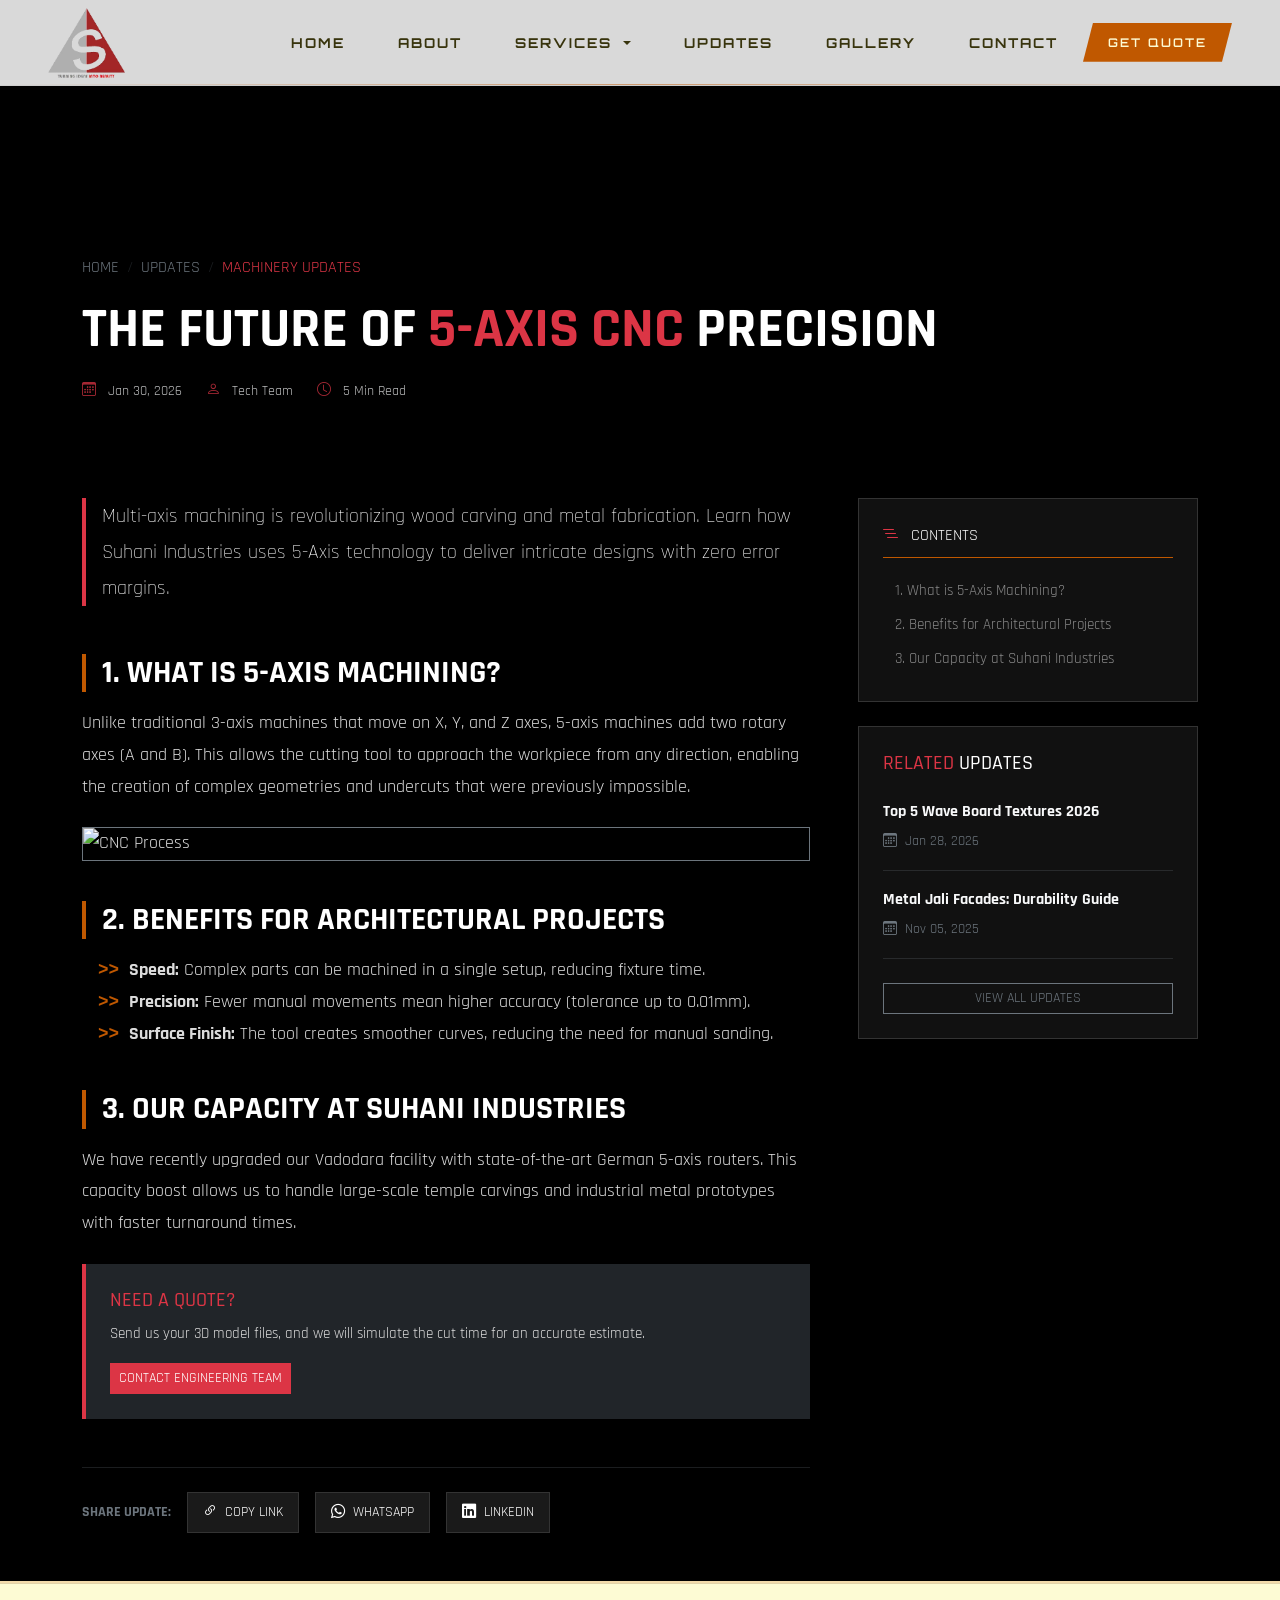
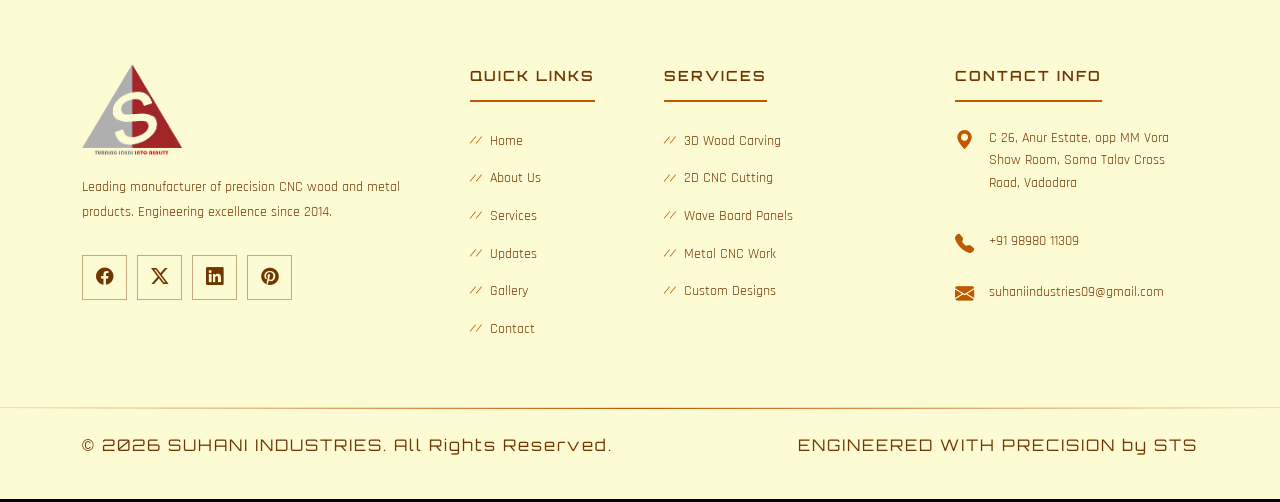
==== 5-axis-cnc-trends.html @ ce87003d "updated" ====
<!DOCTYPE html>
<html lang="en">
<head>
    <meta charset="UTF-8">
    <meta name="viewport" content="width=device-width, initial-scale=1.0">
    <title>Future of 5-Axis CNC | Suhani Industries Updates</title>
    <link rel="icon" href="images/Fevicon.png" type="image/png" fetchpriority="low">
    <meta name="description" content="Detailed guide on how 5-Axis CNC machining is revolutionizing precision manufacturing in Gujarat.">
    
    <!-- Google Fonts -->
    <link rel="preconnect" href="https://fonts.googleapis.com">
    <link rel="preconnect" href="https://fonts.gstatic.com" crossorigin>
    <link href="https://fonts.googleapis.com/css2?family=Orbitron:wght@400;500;600;700;800;900&family=Exo+2:wght@300;400;500;600;700;800&family=Rajdhani:wght@400;500;600;700&display=swap" rel="stylesheet">
    
    <!-- Bootstrap 5 CSS -->
    <link rel="preload" as="style" href="https://cdn.jsdelivr.net/npm/bootstrap@5.3.2/dist/css/bootstrap.min.css" onload="this.onload=null;this.rel='stylesheet'">
    <link rel="preload" as="style" href="css/style.css" onload="this.onload=null;this.rel='stylesheet'">
    <link rel="preload" as="style" href="css/responsive.css" onload="this.onload=null;this.rel='stylesheet'">
    
    <!-- Bootstrap Icons -->
    <link rel="stylesheet" href="https://cdn.jsdelivr.net/npm/bootstrap-icons@1.11.1/font/bootstrap-icons.css">
     
    <!-- AOS Animation CSS -->
    <link href="https://unpkg.com/aos@2.3.1/dist/aos.css" rel="stylesheet">

    <style>
        /* ARTICLE TYPOGRAPHY */
        .article-content { color: #dcdcdc; font-size: 1.1rem; line-height: 1.8; }
        .article-content h2 { 
            color: #fff; 
            font-family: 'Rajdhani', sans-serif; 
            font-weight: 700; 
            text-transform: uppercase; 
            margin-top: 2.5rem; 
            margin-bottom: 1rem;
            border-left: 4px solid var(--neon-red, #dc3545);
            padding-left: 1rem;
        }
        .article-content p { margin-bottom: 1.5rem; }
        .article-content ul { margin-bottom: 1.5rem; list-style: none; padding-left: 1rem; }
        .article-content ul li::before {
            content: ">>"; 
            color: var(--neon-red, #dc3545); 
            font-weight: bold; 
            margin-right: 10px; 
            font-family: monospace;
        }

        /* TOC SIDEBAR (Industrial Panel Style) */
        .toc-wrapper {
            position: sticky;
            top: 100px;
            background: #111;
            border: 1px solid #333;
            padding: 1.5rem;
        }
        .toc-header {
            font-family: 'Rajdhani', sans-serif;
            border-bottom: 1px solid var(--neon-red, #dc3545);
            padding-bottom: 0.5rem;
            margin-bottom: 1rem;
            color: #fff;
        }
        .toc-list a {
            display: block;
            color: #888;
            text-decoration: none;
            padding: 5px 0;
            font-size: 0.95rem;
            transition: 0.3s;
            border-left: 2px solid transparent;
            padding-left: 10px;
        }
        .toc-list a:hover, .toc-list a.active {
            color: var(--neon-red, #dc3545);
            border-left-color: var(--neon-red, #dc3545);
            padding-left: 15px;
            background: linear-gradient(90deg, rgba(220,53,69,0.1) 0%, transparent 100%);
        }

        /* SHARE BAR */
        .share-btn {
            background: #1a1a1a;
            border: 1px solid #333;
            color: #fff;
            padding: 8px 15px;
            text-decoration: none;
            display: inline-flex;
            align-items: center;
            gap: 8px;
            transition: 0.3s;
            font-family: 'Rajdhani', sans-serif;
            text-transform: uppercase;
            font-size: 0.9rem;
        }
        .share-btn:hover {
            border-color: var(--neon-red, #dc3545);
            color: var(--neon-red, #dc3545);
            transform: translateY(-2px);
        }
    </style>
</head>
<body class="bg-black text-white">

    <!-- ========== NAVIGATION ========== -->
    <nav class="navbar navbar-expand-lg fixed-top" id="mainNavbar">
    </nav>

    <!-- Mobile Offcanvas Menu -->
    <div class="offcanvas offcanvas-end" tabindex="-1" id="mobileMenu">
    </div>

    <section class="position-relative d-flex align-items-end pb-5" 
             style="height: 50vh; min-height: 400px; background: linear-gradient(to top, #000 10%, rgba(0,0,0,0.6)), url('https://images.unsplash.com/photo-1565193566173-7a0ee3dbe261?w=1920&q=80') center/cover fixed;">
        <div class="container z-2">
            <nav aria-label="breadcrumb">
                <ol class="breadcrumb text-uppercase small" style="font-family: 'Rajdhani', sans-serif;">
                    <li class="breadcrumb-item"><a href="index.html" class="text-secondary text-decoration-none">Home</a></li>
                    <li class="breadcrumb-item"><a href="updates.html" class="text-secondary text-decoration-none">Updates</a></li>
                    <li class="breadcrumb-item active text-danger" aria-current="page">Machinery Updates</li>
                </ol>
            </nav>
            <h1 class="display-4 fw-bold text-uppercase mb-3" style="font-family: 'Rajdhani', sans-serif; text-shadow: 0 0 20px black;">
                The Future of <span class="text-danger">5-Axis CNC</span> Precision
            </h1>
            <div class="d-flex gap-4 text-light opacity-75 small">
                <span><i class="bi bi-calendar3 me-2 text-danger"></i> Jan 30, 2026</span>
                <span><i class="bi bi-person me-2 text-danger"></i> Tech Team</span>
                <span><i class="bi bi-clock me-2 text-danger"></i> 5 Min Read</span>
            </div>
        </div>
    </section>

    <section class="py-5">
        <div class="container">
            <div class="row g-5">
                
                <div class="col-lg-8">
                    
                    <article class="article-content" id="mainArticle">
                        <p class="lead text-white border-start border-danger border-4 ps-3 mb-5">
                            Multi-axis machining is revolutionizing wood carving and metal fabrication. Learn how Suhani Industries uses 5-Axis technology to deliver intricate designs with zero error margins.
                        </p>

                        <h2 id="section1">1. What is 5-Axis Machining?</h2>
                        <p>Unlike traditional 3-axis machines that move on X, Y, and Z axes, 5-axis machines add two rotary axes (A and B). This allows the cutting tool to approach the workpiece from any direction, enabling the creation of complex geometries and undercuts that were previously impossible.</p>
                        <img src="https://images.unsplash.com/photo-1618005182384-a83a8bd57fbe?w=800&q=80" class="img-fluid w-100 my-4 border border-secondary" alt="CNC Process">

                        <h2 id="section2">2. Benefits for Architectural Projects</h2>
                        <ul>
                            <li><strong>Speed:</strong> Complex parts can be machined in a single setup, reducing fixture time.</li>
                            <li><strong>Precision:</strong> Fewer manual movements mean higher accuracy (tolerance up to 0.01mm).</li>
                            <li><strong>Surface Finish:</strong> The tool creates smoother curves, reducing the need for manual sanding.</li>
                        </ul>

                        <h2 id="section3">3. Our Capacity at Suhani Industries</h2>
                        <p>We have recently upgraded our Vadodara facility with state-of-the-art German 5-axis routers. This capacity boost allows us to handle large-scale temple carvings and industrial metal prototypes with faster turnaround times.</p>
                        
                        <div class="bg-dark p-4 border-start border-danger border-4 my-4">
                            <h5 class="text-danger text-uppercase mb-2">Need a Quote?</h5>
                            <p class="mb-3 small">Send us your 3D model files, and we will simulate the cut time for an accurate estimate.</p>
                            <a href="contact.html" class="btn btn-danger btn-sm rounded-0 text-uppercase">Contact Engineering Team</a>
                        </div>
                    </article>

                    <div class="d-flex align-items-center gap-3 mt-5 pt-4 border-top border-secondary border-opacity-25">
                        <span class="text-uppercase small text-secondary fw-bold">Share Update:</span>
                        <button class="share-btn" id="copyLinkBtn">
                            <i class="bi bi-link-45deg"></i> Copy Link
                        </button>
                        <a href="#" class="share-btn"><i class="bi bi-whatsapp"></i> WhatsApp</a>
                        <a href="#" class="share-btn"><i class="bi bi-linkedin"></i> LinkedIn</a>
                    </div>

                </div>

                <div class="col-lg-4">
                    <div class="toc-wrapper mb-4">
                        <div class="toc-header text-uppercase">
                            <i class="bi bi-list-nested me-2 text-danger"></i> Contents
                        </div>
                        <nav id="tableOfContents" class="toc-list">
                            </nav>
                    </div>

                    <div class="p-4" style="background: #111; border: 1px solid #333;">
                        <h5 class="text-uppercase text-white mb-4" style="font-family: 'Rajdhani';">
                            <span class="text-danger">Related</span> Updates
                        </h5>
                        
                        <div class="mb-3 pb-3 border-bottom border-secondary border-opacity-25">
                            <a href="#" class="text-decoration-none text-light hover-red d-block fw-bold mb-1">Top 5 Wave Board Textures 2026</a>
                            <small class="text-secondary"><i class="bi bi-calendar3 me-1"></i> Jan 28, 2026</small>
                        </div>
                        <div class="mb-3 pb-3 border-bottom border-secondary border-opacity-25">
                            <a href="#" class="text-decoration-none text-light hover-red d-block fw-bold mb-1">Metal Jali Facades: Durability Guide</a>
                            <small class="text-secondary"><i class="bi bi-calendar3 me-1"></i> Nov 05, 2025</small>
                        </div>
                        
                        <a href="updates.html" class="btn btn-outline-secondary btn-sm w-100 rounded-0 text-uppercase mt-2">View All Updates</a>
                    </div>
                </div>

            </div>
        </div>
    </section>

    <!-- ========== FOOTER ========== -->
    <footer class="footer-section" id="footer">
    </footer>

    <!-- Back to Top Button -->
    <a href="#" class="back-to-top" id="backToTop">
        <i class="bi bi-chevron-up"></i>
        <span class="progress-ring"></span>
    </a>
    <!-- Scripts -->
    <!-- Critical JS - Load First -->
    <script src="js/critical.js"></script>
    <!-- Libraries -->
    <script src="https://cdn.jsdelivr.net/npm/bootstrap@5.3.2/dist/js/bootstrap.bundle.min.js"></script>
    <script src="https://unpkg.com/aos@2.3.1/dist/aos.js"></script>
    
    <!-- Common Utilities -->
    <script src="js/script.js"></script>

    <script>
    document.addEventListener('DOMContentLoaded', function() {

        // ==========================================
        // PART 1: AUTO-GENERATE TABLE OF CONTENTS
        // ==========================================
        const article = document.getElementById('mainArticle');
        const tocContainer = document.getElementById('tableOfContents');
        const tocWrapper = document.querySelector('.toc-wrapper');

        // Only run TOC logic if the article actually exists
        if (article && tocContainer) {
            const headings = article.querySelectorAll('h2, h3');

            if (headings.length > 0) {
                headings.forEach((heading, index) => {
                    // Create ID if missing
                    if (!heading.id) {
                        heading.id = `section-${index}`;
                    }

                    // Create Link
                    const link = document.createElement('a');
                    link.href = `#${heading.id}`;
                    link.textContent = heading.textContent;

                    // Indent h3
                    if (heading.tagName === 'H3') {
                        link.style.paddingLeft = '25px';
                        link.style.fontSize = '0.85rem';
                    }

                    // Click Smooth Scroll
                    link.addEventListener('click', (e) => {
                        e.preventDefault();
                        const target = document.querySelector(link.getAttribute('href'));
                        if (target) {
                            target.scrollIntoView({
                                behavior: 'smooth'
                            });
                        }
                    });

                    tocContainer.appendChild(link);
                });
            } else {
                // Hide wrapper if no headings found
                if (tocWrapper) tocWrapper.style.display = 'none';
            }
        }

        // ==========================================
        // PART 2: SHARE BUTTON FUNCTIONALITY
        // ==========================================
        
        // 1. Configuration
        const currentUrl = window.location.href;
        const pageTitle = document.title;
        // Use encodeURIComponent to ensure special characters don't break the link
        const encodedUrl = encodeURIComponent(currentUrl);
        const encodedTitle = encodeURIComponent(pageTitle);

        // 2. WhatsApp Logic
        // We use a robust selector to find the <a> tag containing the WhatsApp icon
        const whatsappIcon = document.querySelector('.bi-whatsapp');
        if (whatsappIcon) {
            const whatsappBtn = whatsappIcon.closest('a');
            if (whatsappBtn) {
                whatsappBtn.href = `https://api.whatsapp.com/send?text=*${encodedTitle}* %0ARead more here: ${encodedUrl}`;
                whatsappBtn.target = "_blank";
            }
        }

        // 3. LinkedIn Logic
        const linkedinIcon = document.querySelector('.bi-linkedin');
        if (linkedinIcon) {
            const linkedinBtn = linkedinIcon.closest('a');
            if (linkedinBtn) {
                linkedinBtn.href = `https://www.linkedin.com/sharing/share-offsite/?url=${encodedUrl}`;
                linkedinBtn.target = "_blank";
            }
        }

        // 4. Copy Link Logic
        const copyBtn = document.getElementById('copyLinkBtn');
        if (copyBtn) {
            copyBtn.addEventListener('click', async function() {
                try {
                    await navigator.clipboard.writeText(currentUrl);

                    // Visual Feedback
                    const originalContent = this.innerHTML;
                    this.innerHTML = '<i class="bi bi-check-lg"></i> Copied!';
                    this.classList.add('text-success', 'border-success'); // Bootstrap success colors

                    // Revert after 2 seconds
                    setTimeout(() => {
                        this.innerHTML = originalContent;
                        this.classList.remove('text-success', 'border-success');
                    }, 2000);

                } catch (err) {
                    console.error('Failed to copy:', err);
                    alert('Could not auto-copy. Please copy the URL from your browser bar.');
                }
            });
        }

    });
</script>
</body>
</html>
---- css/style.css ----
/* ========================================
   SUHANI INDUSTRIES - AGGRESSIVE INDUSTRIAL
   ======================================== */

/* ===== CSS VARIABLES ===== */
:root {
  /* PRIMARY ACCENT - Burnt Orange */
  --neon-red: #c05800;
  --neon-red-bright: #d06800;
  --lightBrown: #fdfbd4;
  --neon-red-dark: #713600;
  --neon-glow:
    0 0 20px rgba(192, 88, 0, 0.4), 0 0 40px rgba(192, 88, 0, 0.25),
    0 0 60px rgba(192, 88, 0, 0.12);
  --neon-glow-sm: 0 0 10px rgba(113, 54, 0, 0.35), 0 0 20px rgba(113, 54, 0, 0.18);

  /* LIGHT THEME - Section and card backgrounds */
  --void-black: #38340d;
  --dark-metal: #38340d;
  --gunmetal: #38340d;
  --steel-dark: #713600;
  --steel: #c05800;

  /* Warm Accents */
  --chrome: #c05800;
  --silver: #c05800;
  --steel-light: #713600;

  /* Text */
  --text-white: #fdfbd4;
  --text-silver: #38340d;
  --text-dim: #713600;

  /* Layout */
  --nav-height: max(65px, calc(var(--brand-height) + 16px));
  --brand-height: 70px;

  /* Typography */
  --font-tech: "Orbitron", sans-serif;
  --font-heading: "Exo 2", sans-serif;
  --font-body: "Rajdhani", sans-serif;

  /* Fluid Typography */
  --fs-display: clamp(26px, 5vw, 4rem);
  --fs-1: clamp(24px, 3vw, 3rem);
  --fs-2: clamp(20px, 3vw, 2.5rem);
  --fs-3: clamp(18px, 2vw, 1.75rem);
  --fs-4: clamp(16px, 1.5vw, 1.25rem);
  --fs-5: clamp(14px, 1vw, 1rem);

  /* Transitions */
  --transition-fast: 0.15s ease;
  --transition: 0.3s cubic-bezier(0.4, 0, 0.2, 1);
  --transition-slow: 0.5s cubic-bezier(0.4, 0, 0.2, 1);

  /* Skew Angles */
  --skew-angle: -3deg;
  --skew-angle-reverse: 3deg;
}

.colorMain {
  color: var(--neon-red-bright);
}

.breadcrumb-item.active.colorMain {
  color: var(--neon-red-bright) !important;
}

/* ===== RESET ===== */
*,
*::before,
*::after {
  margin: 0;
  padding: 0;
  box-sizing: border-box;
}

html {
  scroll-behavior: smooth;
}

body {
  font-family: var(--font-body);
  background: #ffffff;
  color: #38340d;
  line-height: 1.6;
  overflow-x: hidden;
}

img {
  width: 100%;
  height: auto;
  display: block;
  object-fit: cover;
}

a {
  text-decoration: none;
  color: inherit;
  transition: var(--transition);
}

textarea {
  resize: none;
}

::selection {
  background: var(--neon-red);
  color: var(--text-white);
}

/* Scrollbar */
::-webkit-scrollbar {
  width: 8px;
}

::-webkit-scrollbar-track {
  background: #fdfbd4;
}

::-webkit-scrollbar-thumb {
  background: var(--neon-red-dark);
}

::-webkit-scrollbar-thumb:hover {
  background: var(--neon-red);
}

/* ===== NEON TEXT ===== */
.neon-text {
  color: var(--neon-red-dark);
  text-shadow: var(--neon-glow-sm);
}
.neon-text-white {
  color: var(--steel);
  text-shadow: 0 0 10px rgba(194, 124, 33, 0.719), 0 0 20px rgba(192, 88, 0, 0.2);
}

/* ===== SECTION LABELS ===== */
.section-label {
  display: flex;
  align-items: center;
  gap: 15px;
  margin-bottom: 15px;
}

.section-label.centered {
  justify-content: center;
}

.label-line {
  width: 40px;
  height: 2px;
  background: var(--steel-dark);
  box-shadow: var(--neon-glow-sm);
}

.label-text {
  font-family: var(--font-tech);
  font-size: var(--fs-6);
  font-weight: 600;
  letter-spacing: 4px;
  color: var(--steel-dark);
  text-transform: uppercase;
}

/* ===== SECTION TITLE ===== */
.section-title {
  font-family: var(--font-tech);
  font-size: var(--fs-1);
  font-weight: 700;
  text-transform: uppercase;
  letter-spacing: 3px;
  line-height: 1.2;
  margin-bottom: 20px;
  color: var(--neon-red-bright);
}

.section-title.centered {
  text-align: center;
}

.section-header {
  margin-bottom: 60px;
}

/* ===== CIRCUIT PATTERN ===== */
.circuit-pattern {
  position: absolute;
  inset: 0;
  background-image:
    linear-gradient(90deg, transparent 98%, rgba(192, 88, 0, 0.04) 98%),
    linear-gradient(0deg, transparent 98%, rgba(192, 88, 0, 0.04) 98%);
  background-size: 50px 50px;
  pointer-events: none;
}

/* ===== GRID LINES ===== */
.grid-lines {
  position: absolute;
  inset: 0;
  background:
    linear-gradient(90deg, rgba(192, 88, 0, 0.04) 1px, transparent 1px),
    linear-gradient(0deg, rgba(192, 88, 0, 0.04) 1px, transparent 1px);
  background-size: 100px 100px;
  pointer-events: none;
}

/* ===== DOTTED PATTERN ===== */
.dotted-pattern {
  position: absolute;
  inset: 0;
  background-image: radial-gradient(rgba(192, 88, 0, 0.06) 1px,
      transparent 1px);
  background-size: 20px 20px;
  pointer-events: none;
}

/* ===== NAVIGATION ===== */
.navbar {
  padding: 0;
  height: var(--nav-height);
  background: rgba(255, 255, 255, 0.85);
  backdrop-filter: blur(15px);
  border-bottom: 1px solid rgba(0, 0, 0, 0.05);
  transition: var(--transition);
  z-index: 1050;
}

.navbar-brand {
  height: var(--brand-height);
  padding: 0;
}

.navbar-brand img {
  height: 100%;
  width: auto;
}

.navbar.scrolled {
  background: rgba(255, 255, 255, 0.98);
  box-shadow: 0 4px 30px rgba(0, 0, 0, 0.1);
}

#mobileMenu {
  z-index: 1052;
}

.offcanvas-header .brand-wrapper {
  width: 74px;
}

.brand-wrapper {
  width: 100px;
}


.brand-icon {
  font-size: 1.5rem;
  color: var(--neon-red);
  text-shadow: none;
}

.brand-text {
  font-family: var(--font-tech);
  font-size: 1.5rem;
  font-weight: 800;
  letter-spacing: 3px;
  color: var(--void-black);
}

.brand-sub {
  font-family: var(--font-tech);
  font-size: 0.6rem;
  letter-spacing: 4px;
  color: var(--steel-dark);
  margin-left: -5px;
}

.brand-wrapper.large .brand-text {
  font-size: 1.8rem;
}

.navbar-nav {
  gap: 5px;
}

.navbar-nav .nav-link {
  font-family: var(--font-tech);
  font-size: 0.85rem;
  font-weight: 700;
  letter-spacing: 2px;
  color: var(--void-black);
  padding: 10px 20px !important;
  position: relative;
  display: flex;
  align-items: center;
  gap: 8px;
}

.navbar-nav .nav-link.active,
.navbar-nav .nav-link.show {
  color: var(--neon-red-dark);
}

.nav-indicator {
  width: 0;
  height: 2px;
  background: var(--neon-red);
  box-shadow: none;
  transition: var(--transition);
}

.navbar-nav .nav-link:hover,
.navbar-nav .nav-link.active {
  color: var(--neon-red-dark);
}

.navbar-nav .nav-link:hover .nav-indicator,
.navbar-nav .nav-link.active .nav-indicator {
  width: 15px;
}

.nav-neon-line {
  position: absolute;
  bottom: 0;
  left: 0;
  right: 0;
  height: 1px;
  background: linear-gradient(90deg, transparent, var(--neon-red), transparent);
  opacity: 0.5;
}

/* Dropdown */
.dropdown-menu {
  background: rgba(255, 255, 255, 0.95);
  backdrop-filter: blur(10px);
  border: 1px solid rgba(0, 0, 0, 0.1);
  border-radius: 0;
  padding: 10px 0;
  margin-top: 10px;
  box-shadow: 0 10px 30px rgba(0, 0, 0, 0.1);
  clip-path: polygon(0 0,
      100% 0,
      100% calc(100% - 10px),
      calc(100% - 10px) 100%,
      0 100%);
}

.dropdown-item {
  font-family: var(--font-tech);
  font-size: 0.8rem;
  font-weight: 600;
  letter-spacing: 2px;
  color: var(--void-black);
  padding: 10px 25px;
}

.dropdown-item:hover {
  background: var(--neon-red);
  color: var(--text-white);
}

.dropdown-toggle::after {
  border-top: 4px solid;
  border-right: 4px solid transparent;
  border-left: 4px solid transparent;
}

/* Nav CTA Button */
.btn-neon {
  font-family: var(--font-tech);
  font-size: 0.75rem;
  font-weight: 600;
  letter-spacing: 2px;
  color: var(--text-white);
  background: var(--neon-red);
  padding: 12px 25px;
  border: none;
  position: relative;
  clip-path: polygon(10px 0, 100% 0, calc(100% - 10px) 100%, 0 100%);
  transition: var(--transition);
  overflow: hidden;
}

.btn-neon:hover {
  background: var(--neon-red-bright);
  color: var(--text-white);
  box-shadow: var(--neon-glow);
}

.btn-neon .btn-glitch {
  position: absolute;
  inset: 0;
  background: linear-gradient(90deg,
      transparent,
      rgba(255, 255, 255, 0.2),
      transparent);
  transform: translateX(-100%);
  transition: transform 0.5s;
}

.btn-neon:hover .btn-glitch {
  transform: translateX(100%);
}

/* Hamburger */
.navbar-toggler {
  border: none;
  padding: 10px;
  background: transparent;
}

.navbar-toggler:focus {
  box-shadow: none;
}

.hamburger {
  display: flex;
  flex-direction: column;
  gap: 5px;
  width: 25px;
}

.hamburger span {
  height: 2px;
  background: var(--void-black);
  transition: var(--transition);
}

.hamburger span:nth-child(2) {
  width: 70%;
  margin-left: auto;
}

/* Offcanvas */
.offcanvas {
  background: rgba(255, 255, 255, 0.95);
  backdrop-filter: blur(20px);
  border-left: 1px solid rgba(0, 0, 0, 0.1);
  width: 300px;
}

.offcanvas-header {
  padding: 16px 20px 16px 16px;
  border-bottom: 1px solid rgba(0, 0, 0, 0.1);
}

.btn-close-custom {
  width: 30px;
  height: 30px;
  position: relative;
  background: transparent;
  border: none;
  cursor: pointer;
}

.btn-close-custom span {
  position: absolute;
  width: 100%;
  height: 2px;
  background: var(--void-black);
  top: 50%;
  left: 0;
}

.btn-close-custom span:first-child {
  transform: rotate(45deg);
}

.btn-close-custom span:last-child {
  transform: rotate(-45deg);
}

.mobile-nav {
  list-style: none;
  padding: 30px;
}

.mobile-nav li {
  border-bottom: 1px solid rgba(0, 0, 0, 0.05);
}

.mobile-nav a {
  display: block;
  font-family: var(--font-tech);
  font-size: 1rem;
  font-weight: 700;
  letter-spacing: 3px;
  padding: 20px 0;
  color: var(--void-black);
  transition: var(--transition);
}

.mobile-nav a:hover,
.mobile-nav a.active {
  color: var(--neon-red-dark);
  padding-left: 15px;
}

.mobile-cta {
  margin: 30px;
  display: block;
  text-align: center;
}

.offcanvas-footer {
  margin-top: auto;
  padding: 30px;
  border-top: 1px solid rgba(0, 0, 0, 0.1);
}

.offcanvas-footer .social-links {
  display: flex;
  justify-content: center;
  gap: 15px;
}

.offcanvas-footer .social-links a {
  width: 40px;
  height: 40px;
  display: flex;
  align-items: center;
  justify-content: center;
  border: 1px solid rgba(0, 0, 0, 0.2);
  color: var(--void-black);
  transition: var(--transition);
}

.offcanvas-footer .social-links a:hover {
  border-color: var(--neon-red-dark);
  color: var(--neon-red-dark);
}

/* ===== MOBILE DROPDOWN CUSTOMIZATION ===== */
.mobile-nav .dropdown-menu {
  position: static !important;
  transform: none !important;
  display: none;
  /* Hidden by default, toggled by BS */
  float: none;
  background: rgba(0, 0, 0, 0.02);
  /* Slight tint to distinguish */
  border: none;
  border-left: 2px solid var(--neon-red);
  margin: 10px 0 0 0;
  padding: 0 0 0 15px;
  clip-path: none;
  /* Remove polygon clip for flow */
  border-radius: 0;
}

.mobile-nav .dropdown-menu.show {
  display: block;
}

.mobile-nav .dropdown-item {
  color: var(--void-black);
  font-family: var(--font-tech);
  font-size: 0.85rem;
  font-weight: 600;
  padding: 12px 15px;
  white-space: normal;
  /* Allow branding text to wrap if needed */
  transition: var(--transition);
}

.mobile-nav .dropdown-item:hover,
.mobile-nav .dropdown-item:focus {
  color: var(--neon-red);
  background: transparent;
  padding-left: 25px;
  /* Indent on hover */
}

/* Ensure toggle arrow aligns */
.mobile-nav .dropdown-toggle {
  display: flex !important;
  align-items: center;
  justify-content: space-between;
}

.mobile-nav .dropdown-toggle::after {
  margin-left: auto;
}

/* ===== HERO SECTION ===== */
.hero-section {
  min-height: 100vh;
  position: relative;
}

.heroSwiper {
  width: 100%;
  height: auto;
}

.heroSwiper .swiper-slide {
  height: auto;
  /* Let flexbox control height */
  display: flex;
  /* Ensure internal content stretches */
}

.hero-slide {
  position: relative;
  min-height: 100vh;
  width: 100%;
  flex: 1;
  /* Consume full available height */
  display: flex;
  align-items: center;
  padding: 120px 0 60px;
}

.hero-bg {
  position: absolute;
  inset: 0;
  background-size: cover;
  background-position: center;
}

.hero-overlay {
  position: absolute;
  inset: 0;
  background: linear-gradient(90deg,
      rgba(56, 52, 13, 0.88) 0%,
      rgba(56, 52, 13, 0.72) 40%,
      rgba(56, 52, 13, 0.5) 100%);
}

.hero-geometric-accent {
  position: absolute;
  right: 0;
  top: 0;
  bottom: 0;
  width: 40%;
  background: linear-gradient(135deg,
      transparent 40%,
      rgba(192, 88, 0, 0.3) 40%);
  clip-path: polygon(30% 0, 100% 0, 100% 100%, 0 100%);
}

.crosshair-overlay {
  position: absolute;
  inset: 0;
  background-image: url("data:image/svg+xml,%3Csvg xmlns='http://www.w3.org/2000/svg' width='100' height='100'%3E%3Cline x1='50' y1='0' x2='50' y2='100' stroke='%23c05800' stroke-opacity='0.05' stroke-width='1'/%3E%3Cline x1='0' y1='50' x2='100' y2='50' stroke='%23c05800' stroke-opacity='0.05' stroke-width='1'/%3E%3C/svg%3E");
  pointer-events: none;
}


.page-hero {
  display: flex;
  align-items: center;
  justify-content: center;
}

.hero-content {
  position: relative;
  z-index: 10;
}
.backProd{
  background: var(--void-black);
}
.prodDescSec{
  background-color: var(--lightBrown);
}
.text_brand{
  color: var(--steel-light);
}

.hero-tag-wrapper {
  margin-bottom: 20px;
}

.prodDescSec .hero-tag{
  color: var(--neon-red-bright);
  background: rgba(240, 185, 141, 0.685);
}
.hero-tag {
  display: inline-flex;
  align-items: center;
  gap: 15px;
  font-family: var(--font-tech);
  font-size: var(--fs-6);
  font-weight: 500;
  letter-spacing: 4px;
  color: var(--neon-red);
  padding: 10px 20px;
  background: rgba(75, 37, 6, 0.685);
  border-left: 3px solid var(--neon-red);
}

.tag-line {
  width: 30px;
  height: 1px;
  background: var(--neon-red);
}

.hero-title .neon-text{
  color: var(--text-silver);
  text-shadow: 0 0 10px rgba(192, 88, 0, 0.4), 0 0 20px rgba(192, 88, 0, 0.2);
}
.hero-title {
  font-family: var(--font-tech);
  font-size: var(--fs-display);
  font-weight: 800;
  text-transform: uppercase;
  letter-spacing: 4px;
  line-height: 1.1;
  margin-bottom: 25px;
  color: var(--text-white);
}

.hero-desc {
  font-size: var(--fs-4);
  color: var(--neon-red-bright);
  max-width: 500px;
  margin-bottom: 40px;
  line-height: 1.8;
}

.hero-buttons {
  display: flex;
  gap: 20px;
  flex-wrap: wrap;
}

/* SHARP BUTTONS - NO BORDER RADIUS */
.btn-sharp {
  font-family: var(--font-tech);
  font-size: var(--fs-6);
  font-weight: 600;
  letter-spacing: 2px;
  text-transform: uppercase;
  padding: 18px 35px;
  position: relative;
  display: inline-flex;
  align-items: center;
  border: none;
  cursor: pointer;
  transition: var(--transition);
  clip-path: polygon(15px 0, 100% 0, calc(100% - 15px) 100%, 0 100%);
}

.btn-sharp.primary {
  background: var(--neon-red);
  color: var(--text-white);
}

.btn-sharp.primary:hover {
  background: var(--neon-red-bright);
  box-shadow: var(--neon-glow);
  transform: translateY(-3px);
}

.btn-sharp.secondary {
  background: transparent;
  color: var(--text-white);
  border: 2px solid var(--steel-light);
}

.btn-sharp.secondary:hover {
  border-color: var(--neon-red);
  color: var(--neon-red);
}

.btn-sharp.large {
  padding: 22px 45px;
  font-size: var(--fs-5);
}

.btn-content {
  display: flex;
  align-items: center;
  gap: 12px;
  position: relative;
  z-index: 2;
}

.btn-border {
  position: absolute;
  inset: 0;
  background: linear-gradient(90deg,
      transparent,
      rgba(255, 255, 255, 0.1),
      transparent);
  transform: translateX(-100%);
  transition: transform 0.5s;
}

.btn-sharp:hover .btn-border {
  transform: translateX(100%);
}

/* Hero Floating Stats */
.hero-floating-stats {
  position: absolute;
  right: 10%;
  top: 50%;
  transform: translateY(-50%);
  display: flex;
  flex-direction: column;
  gap: 30px;
  z-index: 10;
}

.floating-stat {
  text-align: center;
  padding: 20px 30px;
  background: rgba(253, 251, 212, 0.92);
  border-left: 3px solid var(--neon-red);
}

.stat-value {
  font-family: var(--font-tech);
  font-size: var(--fs-2);
  font-weight: 700;
  color: var(--neon-red);
  display: block;
  text-shadow: var(--neon-glow-sm);
}

.stat-label {
  font-family: var(--font-tech);
  font-size: var(--fs-6);
  letter-spacing: 2px;
  color: var(--neon-red-dark);
}

/* Hero Pagination */
.hero-pagination-wrapper {
  position: absolute;
  min-width: 50px;
  bottom: 50px;
  left: 50%;
  transform: translateX(-50%);
  z-index: 20;
}

.heroSwiper .swiper-pagination-bullet {
  width: 30px;
  height: 4px;
  background: var(--text-dim);
  border-radius: 0;
  opacity: 1;
  margin: 0 5px !important;
  transition: var(--transition);
}

.heroSwiper .swiper-pagination-bullet-active {
  width: 50px;
  background: var(--neon-red);
  box-shadow: var(--neon-glow-sm);
}

/* Scroll Indicator */
.scroll-indicator {
  position: absolute;
  bottom: 30px;
  right: 50px;
  display: flex;
  align-items: center;
  gap: 15px;
  z-index: 20;
}

.scroll-text {
  font-family: var(--font-tech);
  font-size: 0.7rem;
  letter-spacing: 3px;
  color: var(--chrome);
  writing-mode: vertical-rl;
}

.scroll-line {
  width: 1px;
  height: 60px;
  background: linear-gradient(to bottom, var(--neon-red), transparent);
  animation: scrollPulse 2s infinite;
}

@keyframes scrollPulse {

  0%,
  100% {
    opacity: 1;
    transform: scaleY(1);
  }

  50% {
    opacity: 0.5;
    transform: scaleY(0.8);
  }
}

/* ===== STATS SECTION ===== */
.stats-section {
  background: #ffffff;
  position: relative;
  overflow: hidden;
}

.stats-grid {
  display: grid;
  grid-template-columns: repeat(4, 1fr);
  gap: 30px;
}

.stat-card {
  position: relative;
  background: var(--lightBrown);
  padding: 40px 30px;
  text-align: center;
  clip-path: polygon(20px 0,
      100% 0,
      100% calc(100% - 20px),
      calc(100% - 20px) 100%,
      0 100%,
      0 20px);
  transition: var(--transition);
}

.stat-card:hover {
  transform: translateY(-10px);
}

.stat-card:hover .stat-glow {
  opacity: 1;
}

.stat-glow {
  position: absolute;
  inset: 0;
  background: radial-gradient(circle at center,
      rgba(192, 88, 0, 0.15),
      transparent);
  opacity: 0;
  transition: var(--transition);
  pointer-events: none;
}

.stat-inner {
  position: relative;
  z-index: 2;
}

.hex-icon {
  width: 60px;
  height: 60px;
  margin: 0 auto 20px;
  display: flex;
  align-items: center;
  justify-content: center;
  font-size: 1.5rem;
  color: var(--steel);
  border: 1px solid var(--steel);
  clip-path: polygon(25% 0%, 75% 0%, 100% 50%, 75% 100%, 25% 100%, 0% 50%);
}

.stat-number-wrapper {
  display: flex;
  align-items: baseline;
  justify-content: center;
  margin-bottom: 10px;
}

.stat-number {
  font-family: var(--font-tech);
  font-size: var(--fs-1);
  font-weight: 700;
  color: var(--neon-red-dark);
}

.stat-suffix {
  font-family: var(--font-tech);
  font-size: var(--fs-2);
  font-weight: 700;
  color: var(--neon-red);
  text-shadow: var(--neon-glow-sm);
}

.stat-label {
  font-family: var(--font-tech);
  font-size: var(--fs-6);
  letter-spacing: 2px;
  color: var(--steel-dark);
}

/* ===== ABOUT SECTION ===== */

.section_padding {
  padding: 120px 0;
}

.about-section {
  background: #fdfbd4;
  position: relative;
  overflow: hidden;
}

.about-image-wrapper {
  position: relative;
  padding: 30px;
}

.image-frame {
  position: relative;
  overflow: hidden;
}

.image-frame img {
  transition: var(--transition-slow);
}

.image-frame:hover img {
  transform: scale(1.05);
}

.image-overlay {
  position: absolute;
  inset: 0;
  background: linear-gradient(135deg, rgba(0, 0, 0, 0.3), transparent);
}

.corner-accent {
  position: absolute;
  width: 50px;
  height: 50px;
  border: 2px solid var(--neon-red);
}

.corner-accent.tl {
  top: -5px;
  left: -5px;
  border-right: none;
  border-bottom: none;
}

.corner-accent.br {
  bottom: -5px;
  right: -5px;
  border-left: none;
  border-top: none;
}

/* Experience Badge - Overlapping */
.experience-badge {
  position: absolute;
  bottom: -20px;
  left: -40px;
  z-index: 10;
}

.badge-inner {
  background: var(--neon-red);
  padding: 30px;
  text-align: center;
  clip-path: polygon(15px 0, 100% 0, calc(100% - 15px) 100%, 0 100%);
}

.experience-badge .badge-number {
  font-family: var(--font-tech);
  font-size: var(--fs-1);
  font-weight: 800;
  color: var(--text-white);
  display: block;
  line-height: 1;
}

.badge-text {
  font-family: var(--font-tech);
  font-size: 0.7rem;
  letter-spacing: 2px;
  color: rgba(255, 255, 255, 0.8);
}

.badge-glow {
  position: absolute;
  inset: -10px;
  background: var(--neon-red);
  filter: blur(30px);
  opacity: 0.3;
  z-index: -1;
}

.about-content {
  padding-right: 50px;
}

.about-text {
  font-size: var(--fs-4);
  color: var(--steel-dark);
  line-height: 1.8;
  margin-bottom: 35px;
}

.feature-grid {
  display: grid;
  grid-template-columns: repeat(2, 1fr);
  gap: 20px;
  margin-bottom: 40px;
}

.feature-item {
  display: flex;
  align-items: center;
  gap: 15px;
}

.feature-icon {
  display: flex;
  align-items: center;
  gap: 5px;
  color: var(--neon-red-dark);
  font-size: 1.2rem;
}

.icon-bracket {
  font-family: var(--font-tech);
  font-weight: 400;
  opacity: 0.5;
}

.feature-text {
  font-family: var(--font-tech);
  font-size: var(--fs-5);
  letter-spacing: 1px;
  color: var(--steel-light);
}

.diagonal-slash {
  position: absolute;
  bottom: 0;
  left: 0;
  right: 0;
  height: 100px;
  background: #fdfbd4;
  clip-path: polygon(0 60%, 100% 0, 100% 100%, 0 100%);
}

/* ===== SERVICES SECTION ===== */
.services-section {
  background: #ffffff;
  position: relative;
  overflow: hidden;
}

.servicesSwiper .swiper-slide {
  padding-top: 20px;
}

.hex-pattern {
  position: absolute;
  inset: 0;
  opacity: 0.5;
  background-image: url("data:image/svg+xml,%3Csvg xmlns='http://www.w3.org/2000/svg' width='28' height='49' viewBox='0 0 28 49'%3E%3Cg fill-rule='evenodd'%3E%3Cg fill='%23c05800' fill-opacity='0.03'%3E%3Cpath d='M13.99 9.25l13 7.5v15l-13 7.5L1 31.75v-15l12.99-7.5zM3 17.9v12.7l10.99 6.34 11-6.35V17.9l-11-6.34L3 17.9zM0 15l12.98-7.5V0h-2v6.35L0 12.69v2.3zm0 18.5L12.98 41v8h-2v-6.85L0 35.81v-2.3zM15 0v7.5L27.99 15H28v-2.31h-.01L17 6.35V0h-2zm0 49v-8l12.99-7.5H28v2.31h-.01L17 42.15V49h-2z'/%3E%3C/g%3E%3C/g%3E%3C/svg%3E");
  pointer-events: none;
}

.services-carousel-wrapper {
  position: relative;
  padding: 0 60px;
}

.service-card {
  background: #ffffff;
  backdrop-filter: blur(10px);
  position: relative;
  overflow: hidden;
  transition: var(--transition);
  border: 1px solid rgba(192, 88, 0, 0.1);
}

.service-card:hover {
  transform: translateY(-15px);
}

.service-card:hover .card-accent {
  opacity: 1;
}

.card-image {
  position: relative;
  aspect-ratio: 4/3;
  overflow: hidden;
}

.card-image img {
  transition: var(--transition-slow);
  height: 100%;
  object-fit: cover;
}

.service-card:hover .card-image img {
  transform: scale(1.1);
}

.image-scanline {
  position: absolute;
  inset: 0;
  background: repeating-linear-gradient(0deg,
      transparent,
      transparent 2px,
      rgba(0, 0, 0, 0.1) 2px,
      rgba(0, 0, 0, 0.1) 4px);
  pointer-events: none;
}

.card-number {
  position: absolute;
  top: 15px;
  left: 15px;
  font-family: var(--font-tech);
  font-size: 0.8rem;
  font-weight: 600;
  color: var(--neon-red);
  padding: 5px 15px;
  background: rgba(0, 0, 0, 0.8);
  border-left: 2px solid var(--neon-red);
}

.card-content {
  padding: 30px;
  background-color: var(--lightBrown);
}

.card-title {
  font-family: var(--font-tech);
  font-size: var(--fs-4);
  font-weight: 700;
  letter-spacing: 2px;
  margin-bottom: 15px;
  color: var(--steel-light);
}

.card-desc {
  font-size: var(--fs-5);
  margin-bottom: 25px;
  line-height: 1.7;
}

.btn-service {
  font-family: var(--font-tech);
  font-size: var(--fs-6);
  font-weight: 600;
  letter-spacing: 2px;
  color: var(--neon-red);
  background: transparent;
  border: 1px solid var(--neon-red);
  padding: 12px 25px;
  display: inline-flex;
  align-items: center;
  gap: 10px;
  transition: var(--transition);
  cursor: pointer;
}

.btn-service:hover {
  background: var(--neon-red);
  color: var(--text-white);
  box-shadow: var(--neon-glow-sm);
}

.card-accent {
  position: absolute;
  bottom: 0;
  left: 0;
  right: 0;
  height: 3px;
  background: var(--neon-red);
  box-shadow: var(--neon-glow);
  opacity: 0;
  transition: var(--transition);
}

/* Services Navigation */
.services-nav {
  display: flex;
  align-items: center;
  justify-content: center;
  gap: 30px;
  margin-top: 50px;
}

.nav-btn {
  width: 50px;
  height: 50px;
  background: transparent;
  border: 1px solid var(--neon-red-dark);
  color: var(--neon-red-dark);
  display: flex;
  align-items: center;
  justify-content: center;
  font-size: 1.2rem;
  cursor: pointer;
  transition: var(--transition);
  clip-path: polygon(10px 0, 100% 0, calc(100% - 10px) 100%, 0 100%);
}

.nav-btn:hover {
  border-color: var(--neon-red);
  color: var(--neon-red);
  box-shadow: var(--neon-glow-sm);
}

.nav-counter {
  font-family: var(--font-tech);
  font-size: 1rem;
  letter-spacing: 2px;
  color: var(--neon-red-dark);
}

.nav-counter .current {
  color: var(--neon-red);
  font-weight: 700;
}

.services-cta {
  text-align: center;
  margin-top: 60px;
}

/* ===== GALLERY SECTION ===== */
.gallery-section {
  background: #fdfbd4;
  position: relative;
}

.filter-wrapper {
  margin-bottom: 50px;
}

.filter-buttons {
  display: flex;
  justify-content: center;
  gap: 15px;
  flex-wrap: wrap;
}

.filter-btn {
  font-family: var(--font-tech);
  font-size: var(--fs-6);
  font-weight: 600;
  letter-spacing: 2px;
  color: var(--steel-light);
  background: transparent;
  border: 1px solid var(--steel-dark);
  padding: 12px 30px;
  cursor: pointer;
  position: relative;
  transition: var(--transition);
  clip-path: polygon(10px 0, 100% 0, calc(100% - 10px) 100%, 0 100%);
}

.filter-btn:hover,
.filter-btn.active {
  color: var(--neon-red-dark);
  border-color: var(--neon-red);
  background: rgba(192, 88, 0, 0.1);
}

.filter-btn.active {
  box-shadow: var(--neon-glow-sm);
}

.btn-indicator {
  position: absolute;
  bottom: 0;
  left: 0;
  right: 0;
  height: 2px;
  background: var(--neon-red);
  transform: scaleX(0);
  transition: var(--transition);
}

.filter-btn.active .btn-indicator {
  transform: scaleX(1);
}

.gallery-grid {
  display: grid;
  grid-template-columns: repeat(3, 1fr);
  gap: 20px;
}

.gallery-item {
  position: relative;
  overflow: hidden;
  width: 50%;
}

.item-image {
  position: relative;
  aspect-ratio: 4/3;
  overflow: hidden;
  pointer-events: none;
}

.item-image img {
  height: 100%;
  transition: var(--transition-slow);
}

.gallery-item:hover .item-image img {
  transform: scale(1.1);
}

.item-overlay {
  position: absolute;
  inset: 0;
  background: linear-gradient(to top,
      rgba(56, 52, 13, 0.92),
      rgba(113, 54, 0, 0.35));
  display: flex;
  align-items: flex-end;
  justify-content: center;
  padding: 30px;
  opacity: 0;
  transition: var(--transition);
  pointer-events: none;
}

.gallery-item:hover .item-overlay {
  opacity: 1;
}

.overlay-content {
  text-align: center;
}

.item-category {
  font-family: var(--font-tech);
  font-size: 0.7rem;
  letter-spacing: 3px;
  color: var(--neon-red);
  display: block;
  margin-bottom: 5px;
}

.item-title {
  font-family: var(--font-tech);
  font-size: var(--fs-4);
  font-weight: 600;
  letter-spacing: 2px;
  color: #fdfbd4;
  display: block;
  margin-bottom: 15px;
}

.zoom-icon {
  width: 50px;
  height: 50px;
  border: 1px solid var(--neon-red);
  display: flex;
  align-items: center;
  justify-content: center;
  margin: 0 auto;
  color: var(--neon-red);
  font-size: 1.2rem;
}

.corner-bracket {
  position: absolute;
  width: 30px;
  height: 30px;
  border: 2px solid var(--neon-red);
  opacity: 0;
  transition: var(--transition);
}

.gallery-item:hover .corner-bracket {
  opacity: 1;
}

.corner-bracket.tl {
  top: 10px;
  left: 10px;
  border-right: none;
  border-bottom: none;
}

.corner-bracket.br {
  bottom: 10px;
  right: 10px;
  border-left: none;
  border-top: none;
}

.gallery-cta {
  text-align: center;
  margin-top: 60px;
}

/* ===== FAQ SECTION ===== */
.faq-section {
  background: #ffffff;
  position: relative;
  overflow: hidden;
}

.faq-header {
  margin-bottom: 40px;
}

.faq-desc {
  font-size: var(--fs-4);
  color: var(--steel-light);
  line-height: 1.8;
  margin-bottom: 40px;
}

.faq-visual {
  text-align: center;
}

.visual-graphic {
  position: relative;
  display: inline-block;
  width: 200px;
  height: 200px;
}

.question-mark {
  font-family: var(--font-tech);
  font-size: 8rem;
  font-weight: 800;
  color: var(--steel-light);
  opacity: 0.2;
  position: absolute;
  top: 50%;
  left: 50%;
  transform: translate(-50%, -50%);
}

.rotating-gear {
  position: absolute;
  bottom: 10px;
  right: 10px;
  font-size: 3rem;
  color: var(--silver);
  animation: rotate 10s linear infinite;
}

@keyframes rotate {
  from {
    transform: rotate(0deg);
  }

  to {
    transform: rotate(360deg);
  }
}

.pulse-ring {
  position: absolute;
  inset: 0;
  border: 1px solid var(--text-dim);
  border-radius: 50%;
  animation: pulse 2s infinite;
}

.pulse-ring.delay {
  animation-delay: 1s;
}

@keyframes pulse {
  0% {
    transform: scale(0.8);
    opacity: 0.5;
  }

  100% {
    transform: scale(1.5);
    opacity: 0;
  }
}

/* Custom Accordion */
.faq-accordion {
  display: flex;
  flex-direction: column;
  gap: 15px;
}

.accordion-item {
  background: #ffffff;
  border: 1px solid rgba(192, 88, 0, 0.2);
  transition: var(--transition);
}

.accordion-item:has(.accordion-trigger.active) {
  border-color: var(--neon-red);
  border-left: 3px solid var(--neon-red);
  border-top: 1px solid var(--neon-red);
}

.accordion-trigger {
  width: 100%;
  background: transparent;
  border: none;
  padding: 25px 30px;
  display: flex;
  align-items: center;
  gap: 20px;
  cursor: pointer;
  text-align: left;
  transition: var(--transition);
}

.trigger-number {
  font-family: var(--font-tech);
  font-size: 0.8rem;
  font-weight: 600;
  color: var(--steel-dark);
  opacity: 0.5;
}

.trigger-text {
  flex: 1;
  font-family: var(--font-body);
  font-size: var(--fs-4);
  font-weight: 600;
  color: var(--steel-light);
}

.trigger-icon {
  color: var(--neon-red);
  transition: var(--transition);
}

.accordion-trigger.active .trigger-icon {
  transform: rotate(45deg);
}

.accordion-content {
  max-height: 0;
  overflow: hidden;
  transition: max-height 0.3s ease;
}

.accordion-content.show {
  max-height: 200px;
}

.accordion-content p {
  padding: 0 30px 25px 70px;
  color: var(--steel-light);
  line-height: 1.8;
}

/* ===== TESTIMONIALS SECTION ===== */
.testimonials-section {
  background: #fdfbd4;
  position: relative;
}

.testimonials-wrapper {
  max-width: 1000px;
  margin: 0 auto;
}

.testimonial-card .card-content{
  background-color: transparent;
}
.testimonial-card{
  background: #ffffff;
  padding: 50px;
  position: relative;
  text-align: center;
  border: 1px solid rgba(192, 88, 0, 0.12);
}

.quote-accent {
  position: absolute;
  top: 20px;
  left: 30px;
  font-size: 4rem;
  color: var(--text-dim);
  opacity: 0.1;
}

.testimonial-text {
  font-size: var(--fs-3);
  color: var(--neon-red-dark);
  line-height: 1.8;
  font-style: italic;
  margin-bottom: 30px;
  position: relative;
  z-index: 2;
}

.rating {
  margin-bottom: 25px;
}

.rating i {
  color: var(--steel-light);
  font-size: 1.2rem;
  margin: 0 2px;
}

.author-info {
  display: flex;
  align-items: center;
  justify-content: center;
  gap: 15px;
}

.author-avatar {
  width: 60px;
  height: 60px;
  background: var(--neon-red);
  display: flex;
  align-items: center;
  justify-content: center;
  font-family: var(--font-tech);
  font-size: 1.2rem;
  font-weight: 700;
  color: var(--text-white);
  clip-path: polygon(25% 0%, 75% 0%, 100% 50%, 75% 100%, 25% 100%, 0% 50%);
}

.author-details {
  text-align: left;
}

.author-name {
  font-family: var(--font-tech);
  font-size: var(--fs-5);
  font-weight: 600;
  letter-spacing: 2px;
  color: var(--steel-light);
  display: block;
}

.author-role {
  font-size: var(--fs-6);
  color: var(--text-dim);
}

.card-border {
  position: absolute;
  inset: 0;
  border: 1px solid var(--steel-dark);
  pointer-events: none;
}

.testimonials-pagination {
  margin-top: 40px;
  text-align: center;
  position: relative;
}

.testimonials-pagination .swiper-pagination-bullet {
  width: 30px;
  height: 4px;
  background: var(--text-dim);
  border-radius: 0;
  opacity: 1;
  margin: 0 5px !important;
  transition: var(--transition);
}

.testimonials-pagination .swiper-pagination-bullet-active {
  width: 50px;
  background: var(--neon-red);
  box-shadow: var(--neon-glow-sm);
}

/* ===== CTA SECTION ===== */
.cta-section {
  position: relative;
  overflow: hidden;
}

.cta-section .neon-text{
  color: var(--text-silver);
  text-shadow: 0 0 10px rgba(192, 88, 0, 0.4), 0 0 20px rgba(192, 88, 0, 0.2);
}

.cta-bg {
  position: absolute;
  inset: 0;
  background: url("https://images.unsplash.com/photo-1565193566173-7a0ee3dbe261?w=1920&q=80") center/cover;
}

.waveBoardPage0.cta-bg {
  background: linear-gradient(to bottom, #78131355, #000000de) center/cover no-repeat,
    url("../images/CTA_WaveBoard.webp") center/cover no-repeat;
}

.cta-overlay {
  position: absolute;
  inset: 0;
  background: linear-gradient(135deg,
      rgba(56, 52, 13, 0.90),
      rgba(113, 54, 0, 0.5));
}

.geometric-shapes {
  position: absolute;
  inset: 0;
  pointer-events: none;
}

.shape {
  position: absolute;
  background: var(--neon-red);
  opacity: 0.05;
}

.shape-1 {
  width: 300px;
  height: 300px;
  top: -100px;
  right: -100px;
  clip-path: polygon(50% 0%, 100% 50%, 50% 100%, 0% 50%);
}

.shape-2 {
  width: 200px;
  height: 200px;
  bottom: -50px;
  left: 10%;
  clip-path: polygon(25% 0%, 100% 0%, 75% 100%, 0% 100%);
}

.shape-3 {
  width: 150px;
  height: 150px;
  top: 30%;
  right: 20%;
  clip-path: polygon(50% 0%, 100% 38%, 82% 100%, 18% 100%, 0% 38%);
}

.cta-content {
  position: relative;
  z-index: 10;
  text-align: center;
  max-width: 700px;
  margin: 0 auto;
}

.cta-title {
  font-family: var(--font-tech);
  font-size: var(--fs-1);
  font-weight: 700;
  text-transform: uppercase;
  letter-spacing: 3px;
  margin-bottom: 20px;
  color: #ffffff;
}

.cta-desc {
  font-size: var(--fs-4);
  color: var(--text-silver);
  margin-bottom: 40px;
}

.cta-buttons .btn-sharp.secondary{
  border-color: var(--neon-red-dark);
}
.cta-buttons {
  display: flex;
  justify-content: center;
  gap: 20px;
  flex-wrap: wrap;
}

/* ===== FOOTER ===== */
.footer-section {
  background: #fdfbd4;
  border-top: 2px solid rgba(192, 88, 0, 0.2);
}

.footer-top {
  padding: 80px 0 50px;
  border-top: 1px solid rgba(113, 54, 0, 0.2);
}

.footer-brand {
  margin-bottom: 30px;
}

.footer-desc {
  font-size: var(--fs-5);
  color: var(--neon-red-dark);
  line-height: 1.8;
  margin: 20px 0 30px;
}

.social-links {
  display: flex;
  gap: 10px;
}

.social-link {
  width: 45px;
  height: 45px;
  display: flex;
  align-items: center;
  justify-content: center;
  border: 1px solid rgba(113, 54, 0, 0.4);
  color: var(--neon-red-dark);
  font-size: 1.1rem;
  transition: var(--transition);
}

.social-link:hover {
  border-color: var(--neon-red);
  color: var(--neon-red);
  box-shadow: var(--neon-glow-sm);
}

.footer-title {
  font-family: var(--font-tech);
  font-size: var(--fs-5);
  font-weight: 600;
  letter-spacing: 2px;
  color: var(--neon-red-dark);
  margin-bottom: 25px;
  padding-bottom: 15px;
  border-bottom: 2px solid var(--neon-red);
  display: inline-block;
}

.footer-links {
  list-style: none;
  padding: 0;
}

.footer-links li {
  margin-bottom: 12px;
}

.footer-links a {
  font-size: var(--fs-5);
  color: var(--neon-red-dark);
  display: inline-flex;
  align-items: center;
  gap: 8px;
}

.footer-links a::before {
  content: "//";
  color: var(--neon-red);
  font-family: var(--font-tech);
  font-size: 0.7rem;
}

.footer-links a:hover {
  color: var(--neon-red);
  padding-left: 10px;
}

.footer-contact .contact-items {
  display: flex;
  flex-direction: column;
  gap: 20px;
}

.footer-contact .contact-item {
  display: flex;
  gap: 15px;
  color: var(--neon-red-dark);
  font-size: var(--fs-5);
}

.footer-contact .contact-item i {
  color: var(--neon-red);
  font-size: 1.2rem;
}

.footer-bottom {
  padding: 25px 0;
  position: relative;
  background: #fdfbd4;
  border-top: 1px solid rgba(113, 54, 0, 0.15);
}

.footer-bottom-content .neon-text{
  color: var(--neon-red-dark);
  text-shadow: none;
}
.footer-bottom-content {
  display: flex;
  justify-content: space-between;
  align-items: center;
}

.footer_link {
  color: var(--neon-red-dark);
  transition: color 0.3s ease-in-out;
}

.footer_link:hover {
  color: var(--neon-red);
}

.copyright,
.credit {
  font-family: var(--font-tech);
  font-size: var(--fs-6);
  letter-spacing: 2px;
  color: var(--neon-red-dark);
}

.footer-neon-line {
  position: absolute;
  top: 0;
  left: 0;
  right: 0;
  height: 1px;
  background: linear-gradient(90deg, transparent, var(--neon-red), transparent);
}

/* ===== BACK TO TOP ===== */
.back-to-top {
  position: fixed;
  bottom: 30px;
  right: 30px;
  width: 50px;
  height: 50px;
  background: var(--neon-red);
  display: flex;
  align-items: center;
  justify-content: center;
  font-size: 1.2rem;
  color: var(--text-white);
  opacity: 0;
  visibility: hidden;
  transform: translateY(20px);
  transition: var(--transition);
  z-index: 999;
  clip-path: polygon(10px 0, 100% 0, calc(100% - 10px) 100%, 0 100%);
}

.back-to-top.visible {
  opacity: 1;
  visibility: visible;
  transform: translateY(0);
}

.back-to-top:hover {
  box-shadow: var(--neon-glow);
  transform: translateY(-5px);
}

/* ===== FANCYBOX ===== */
.fancybox__container {
  --fancybox-bg: rgba(0, 0, 0, 0.95);
}

/* ===== ANIMATIONS ===== */
@keyframes glitch {

  0%,
  100% {
    transform: translate(0);
  }

  20% {
    transform: translate(-2px, 2px);
  }

  40% {
    transform: translate(-2px, -2px);
  }

  60% {
    transform: translate(2px, 2px);
  }

  80% {
    transform: translate(2px, -2px);
  }
}

/* ===== PERFORMANCE ===== */
.service-card,
.gallery-item,
.stat-card,
.testimonial-card,
.social-link,
.back-to-top {
  will-change: transform;
}

/* ===== ABOUT PAGE STYLES ===== */

/* About Hero */
.about-hero {
  position: relative;
  min-height: 70vh;
  display: flex;
  align-items: center;
  justify-content: center;
  overflow: hidden;
}

.heroPadding {
  padding-top: calc(100px + var(--nav-height)) !important;
}

.about-hero .hero-bg {
  position: absolute;
  inset: 0;
  background-size: cover;
  background-position: center;
}

.about-hero-content {
  position: relative;
  z-index: 3;
  text-align: center;
  max-width: 900px;
  margin: 0 auto;
}

.page-title {
  font-size: clamp(2.5rem, 6vw, 4rem);
  font-family: var(--font-display);
  font-weight: 900;
  color: var(--text-white);
  margin-bottom: 20px;
  line-height: 1.2;
}

.page-subtitle {
  font-size: var(--fs-4);
  color: var(--neon-red-bright);
  max-width: 700px;
  margin: 0 auto;
  text-shadow: 0px 0px 10px rgb(86 44 9 / 78%), 0px 0px 20px rgb(64 32 7 / 65%), 0px 0px 30px rgba(44, 26, 12, 0.12);
}

/* Story Section */
.story-section {
  background: #fdfbd4;
  position: relative;
  overflow: hidden;
}

.story-image-wrapper {
  position: relative;
}

.floating-badge {
  position: absolute;
  bottom: 30px;
  right: 30px;
  background: #ffffff;
  border: 2px solid var(--neon-red);
  padding: 30px;
  clip-path: polygon(0 0,
      100% 0,
      100% calc(100% - 20px),
      calc(100% - 20px) 100%,
      0 100%);
}

.badge-content {
  display: flex;
  flex-direction: column;
  align-items: center;
  text-align: center;
}

.floating-badge .badge-number {
  font-size: 3rem;
  font-family: var(--font-display);
  font-weight: 900;
  color: var(--neon-red);
  line-height: 1;
}

.badge-label {
  font-size: var(--fs-6);
  color: var(--neon-red-dark);
  font-weight: 700;
  letter-spacing: 2px;
}

.story-highlights {
  display: flex;
  flex-direction: column;
  gap: 25px;
  margin-top: 40px;
}

.highlight-item {
  display: flex;
  gap: 20px;
  align-items: flex-start;
}

.highlight-icon {
  width: 60px;
  height: 60px;
  background: rgba(192, 88, 0, 0.1);
  border: 1px solid rgba(192, 88, 0, 0.25);
  display: flex;
  align-items: center;
  justify-content: center;
  flex-shrink: 0;
  clip-path: polygon(0 0,
      100% 0,
      100% calc(100% - 10px),
      calc(100% - 10px) 100%,
      0 100%);
}

.highlight-icon i {
  font-size: 1.5rem;
  color: var(--neon-red);
}

.highlight-content h4 {
  font-family: var(--font-display);
  font-size: var(--fs-4);
  color: var(--steel-light);
  margin-bottom: 5px;
}

.highlight-content p {
  font-size: var(--fs-6);
  color: var(--text-dim);
  margin: 0;
}

/* Mission Section */
.mission-section {
  background: #ffffff;
  position: relative;
}

.mission-card {
  background: #fdfbd4;
  border: 1px solid rgba(192, 88, 0, 0.25);
  padding: 50px 40px;
  position: relative;
  height: 100%;
  transition: var(--transition);
}

.mission-card::before {
  content: "";
  position: absolute;
  inset: 0;
  background: linear-gradient(135deg,
      rgba(192, 88, 0, 0) 0%,
      rgba(192, 88, 0, 0.2) 100%);
  opacity: 0;
  transition: var(--transition);
}

.mission-card:hover::before {
  opacity: 1;
}

.mission-card .card-icon {
  width: 80px;
  height: 80px;
  background: rgba(192, 88, 0, 0.1);
  border: 2px solid rgba(192, 88, 0, 0.3);
  display: flex;
  align-items: center;
  justify-content: center;
  margin-bottom: 30px;
  clip-path: polygon(0 0,
      100% 0,
      100% calc(100% - 15px),
      calc(100% - 15px) 100%,
      0 100%);
  transition: var(--transition);
}

.mission-card:hover .card-icon {
  border-color: var(--neon-red);
  box-shadow: var(--neon-glow);
}

.mission-card .card-icon i {
  font-size: 2rem;
  color: var(--neon-red);
}


.mission-card .card-title {
  font-family: var(--font-display);
  font-size: var(--fs-3);
  color: var(--neon-red-dark);
  margin-bottom: 20px;
}

.mission-card .card-desc {
  color: var(--neon-red-dark);
  line-height: 1.8;
  margin: 0;
}

/* Values Section */
.values-section {
  background: #fdfbd4;
  position: relative;
}

.value-card {
  background: #ffffff;
  border: 1px solid rgba(192, 88, 0, 0.2);
  padding: 40px 30px;
  position: relative;
  height: 100%;
  transition: var(--transition);
  overflow: hidden;
}

.value-card::before {
  content: "";
  position: absolute;
  inset: 0;
  background: linear-gradient(135deg, transparent, rgba(192, 88, 0, 0.2));
  opacity: 0;
  transition: var(--transition);
}

.value-card:hover {
  transform: translateY(-10px);
}

.value-card:hover::before {
  opacity: 1;
}

.value-icon {
  width: 70px;
  height: 70px;
  background: rgba(192, 88, 0, 0.1);
  border: 2px solid rgba(192, 88, 0, 0.25);
  display: flex;
  align-items: center;
  justify-content: center;
  margin-bottom: 25px;
  transition: var(--transition);
  clip-path: polygon(0 0,
      100% 0,
      100% calc(100% - 12px),
      calc(100% - 12px) 100%,
      0 100%);
}

.value-card:hover .value-icon {
  border-color: var(--neon-red);
  box-shadow: var(--neon-glow);
  transform: scale(1.1);
}

.value-icon i {
  font-size: 1.8rem;
  color: var(--neon-red);
}

.value-title {
  font-family: var(--font-display);
  font-size: var(--fs-4);
  color: var(--neon-red-dark);
  margin-bottom: 15px;
  font-weight: 700;
}

.value-desc {
  color: var(--neon-red-dark);
  line-height: 1.7;
  margin: 0;
  font-size: var(--fs-6);
}

.value-number {
  position: absolute;
  bottom: 20px;
  right: 20px;
  font-size: 4rem;
  font-family: var(--font-display);
  font-weight: 900;
  color: rgba(113, 54, 0, 0.08);
  line-height: 1;
  transition: var(--transition);
}

.value-card:hover .value-number {
  color: rgba(113, 54, 0, 0.15);
}

/* Capabilities Section */
.capabilities-section {
  background: #ffffff;
  position: relative;
}

.capabilities-grid {
  display: grid;
  grid-template-columns: repeat(2, 1fr);
  gap: 25px;
}

.capability-item {
  background-color: rgba(253, 251, 212, 0.7);
  border: 1px solid rgba(192, 88, 0, 0.2);
  padding: 30px;
  transition: var(--transition);
}

.capability-item:hover {
  border-color: var(--neon-red);
  background: rgba(192, 88, 0, 0.06);
}

.capability-header {
  display: flex;
  align-items: center;
  gap: 15px;
  margin-bottom: 20px;
}

.capability-header i {
  color: var(--neon-red);
  font-size: 1.5rem;
}

.capability-header h4 {
  font-family: var(--font-display);
  font-size: var(--fs-4);
  color: var(--steel-dark);
  margin: 0;
}

.spec-list {
  list-style: none;
  padding: 0;
  margin: 0;
}

.spec-list li {
  color: var(--text-dim);
  padding: 8px 0;
  padding-left: 25px;
  position: relative;
  font-size: var(--fs-6);
}

.spec-list li::before {
  content: "▸";
  position: absolute;
  left: 0;
  color: var(--neon-red);
}

/* Process Section */
.process-section {
  background: #fdfbd4;
  position: relative;
}

.process-timeline {
  display: flex;
  flex-direction: column;
  gap: 40px;
  max-width: 900px;
  margin: 0 auto;
}

.process-step {
  display: flex;
  gap: 30px;
  align-items: flex-start;
  position: relative;
}

.step-number {
  width: 80px;
  height: 80px;
  background: var(--neon-red);
  border: 2px solid var(--neon-red-dark);
  display: flex;
  align-items: center;
  justify-content: center;
  font-size: 1.8rem;
  font-family: var(--font-display);
  font-weight: 900;
  color: #ffffff;
  flex-shrink: 0;
  clip-path: polygon(0 0,
      100% 0,
      100% calc(100% - 15px),
      calc(100% - 15px) 100%,
      0 100%);
  transition: var(--transition);
}

.process-step:hover .step-number {
  border-color: var(--neon-red);
  box-shadow: var(--neon-glow);
}

.step-content {
  flex: 1;
  padding-top: 10px;
}

.step-title {
  font-family: var(--font-display);
  font-size: var(--fs-3);
  color: var(--neon-red-dark);
  margin-bottom: 10px;
}

.step-desc {
  color: #5a4810;
  margin: 0;
  line-height: 1.7;
}

.step-connector {
  position: absolute;
  left: 39px;
  top: 80px;
  width: 2px;
  height: 60px;
  background: linear-gradient(to bottom, var(--steel-dark), transparent);
}

.process-step:last-child .step-connector {
  display: none;
}

/* Why Choose Us Section */
.why-section {
  background: #ffffff;
  position: relative;
}

.stat-box {
  background: #fdfbd4;
  border: 1px solid rgba(192, 88, 0, 0.2);
  padding: 40px 30px;
  text-align: center;
  position: relative;
  overflow: hidden;
  transition: var(--transition);
}

.stat-box:hover {
  border-color: var(--neon-red);
  transform: translateY(-5px);
}

.stat-icon {
  width: 60px;
  height: 60px;
  background: rgba(192, 88, 0, 0.1);
  border: 2px solid rgba(192, 88, 0, 0.25);
  border-radius: 50%;
  display: flex;
  align-items: center;
  justify-content: center;
  margin: 0 auto 20px;
  transition: var(--transition);
}

.stat-box:hover .stat-icon {
  border-color: var(--neon-red);
}

.stat-icon i {
  font-size: 1.5rem;
  color: var(--neon-red);
}

.stat-number {
  font-size: 3.5rem;
  font-family: var(--font-display);
  font-weight: 900;
  color: var(--neon-red-dark);
  line-height: 1;
  display: inline-block;
}

.stat-suffix {
  font-size: 2rem;
  font-family: var(--font-display);
  font-weight: 900;
  color: var(--neon-red);
  line-height: 1;
  display: inline-block;
  margin-left: 5px;
}

.stat-label {
  font-size: var(--fs-6);
  color: var(--neon-red-dark);
  margin-top: 15px;
  font-weight: 600;
  letter-spacing: 1px;
}

.stat-box:hover .stat-glow {
  opacity: 1;
  z-index: -1;
}

.advantage-card {
  background: rgba(253, 251, 212, 0.7);
  border: 1px solid rgba(192, 88, 0, 0.2);
  padding: 40px 30px;
  text-align: center;
  height: 100%;
  transition: var(--transition);
}

.advantage-card:hover {
  border-color: var(--neon-red);
  background: rgba(192, 88, 0, 0.06);
}

.advantage-icon {
  width: 70px;
  height: 70px;
  background: rgba(192, 88, 0, 0.1);
  border: 2px solid rgba(192, 88, 0, 0.25);
  display: flex;
  align-items: center;
  justify-content: center;
  margin: 0 auto 25px;
  clip-path: polygon(0 0,
      100% 0,
      100% calc(100% - 12px),
      calc(100% - 12px) 100%,
      0 100%);
  transition: var(--transition);
}

.advantage-card:hover .advantage-icon {
  border-color: var(--neon-red);
  transform: scale(1.1);
}

.advantage-icon i {
  font-size: 1.8rem;
  color: var(--neon-red);
}

.advantage-title {
  font-family: var(--font-display);
  font-size: var(--fs-4);
  color: var(--neon-red-dark);
  margin-bottom: 15px;
  font-weight: 700;
}

.advantage-desc {
  color: var(--neon-red-dark);
  margin: 0;
  line-height: 1.7;
  font-size: var(--fs-6);
}

.galleryPage0 .item-overlay {
  align-items: center;
}

.GalleryMainItems {
  width: 33.33333333333%;
}

/* ===== INDUSTRIAL FORM STYLES ===== */
.industrial-form-group {
  margin-bottom: 25px;
  position: relative;
}

.industrial-label {
  font-family: var(--font-tech);
  font-size: 0.8rem;
  letter-spacing: 2px;
  color: var(--steel-light);
  margin-bottom: 10px;
  display: block;
  text-transform: uppercase;
  transition: var(--transition);
}

.industrial-input {
  width: 100%;
  background: #ffffff;
  border: 1px solid rgba(192, 88, 0, 0.25);
  padding: 15px 20px;
  font-family: var(--font-body);
  font-size: var(--fs-5);
  color: var(--neon-red-dark);
  clip-path: polygon(10px 0, 100% 0, 100% calc(100% - 10px), calc(100% - 10px) 100%, 0 100%, 0 10px);
  transition: var(--transition);
  outline: none;
}

.industrial-input:focus {
  background: rgba(253, 251, 212, 0.6);
  border-color: var(--neon-red);
  box-shadow: var(--neon-glow-sm);
  color: var(--neon-red-dark);
}

.industrial-input::placeholder {
  color: var(--text-dim);
  font-style: italic;
}

/* Select styling */
select.industrial-input {
  appearance: none;
  background-image: url("data:image/svg+xml,<svg xmlns='http://www.w3.org/2000/svg' viewBox='0 0 16 16' fill='%238c5a3c'><path d='M7.247 11.14L2.451 5.658c-.885-1.013.347-2.345 1.204-1.304L8 8.592l4.345-4.238c.857-1.04 2.09.291 1.204 1.304l-4.796 5.483a1 1 0 0 1-1.506 0z'/></svg>");
  background-repeat: no-repeat;
  background-position: right 15px center;
  background-size: 12px;
}


select.industrial-input option {
  background: #ffffff;
  color: #3a3000;
  padding: 10px;
}

/* Floating focus effect for label */
.industrial-input:focus+.industrial-label,
.industrial-form-group:focus-within .industrial-label {
  color: var(--neon-red);
  text-shadow: var(--neon-glow-sm);
}

/* Form Decoration */
.form-corner {
  position: absolute;
  width: 10px;
  height: 10px;
  border: 1px solid var(--neon-red);
  pointer-events: none;
  opacity: 0;
  transition: var(--transition);
}

.industrial-input:focus~.form-corner {
  opacity: 1;
}

.form-corner.tl {
  top: -4px;
  left: -5px;
  border-right: none;
  border-bottom: none;
}

.form-corner.br {
  bottom: 22px;
  right: -5px;
  border-left: none;
  border-top: none;
}

.CONTACT_CARDS .card-content {
  padding: 0;
  background-color: transparent;
}

.CONTACT_CARDS .btn-service {
  font-size: 14px;
}


/* ===== UPDATES / BLOG STYLES ===== */

/* Hover effect for card titles */
.hover-red:hover {
  color: var(--neon-red, #dc3545) !important;
  transition: color 0.3s ease;
}

/* Active Filter Button State */
.active-filter {
  background-color: var(--neon-red) !important;
  border-color: var(--neon-red) !important;
  color: #fdfbd4 !important;
  box-shadow: 0 0 10px rgba(192, 88, 0, 0.4);
}

/* Search Input Focus */
#searchInput:focus {
  border-color: var(--neon-red, #dc3545) !important;
  box-shadow: none;
  /* No default blue glow */
}

/* Transitions */
.transition-transform {
  transition: transform 0.3s ease;
}

.transition-all {
  transition: all 0.3s ease;
}

/* Hover Utilities */
.hover-opacity-100:hover {
  opacity: 1 !important;
}

.pointer-events-none {
  pointer-events: none;
}

.drop-shadow {
  filter: drop-shadow(0 0 5px rgba(0, 0, 0, 0.8));
}

/* ===== BLOG / UPDATES PAGE STYLES (Added Manually) ===== */

/* Search & Filter Section */
.blog-filter-section {
  position: relative;
  background: #fdfbd4;
  border-top: 1px solid rgba(192, 88, 0, 0.15);
}

.blog-search-wrapper {
  position: relative;
  width: 100%;
  max-width: 500px;
}

.search-icon {
  position: absolute;
  left: 20px;
  top: 50%;
  transform: translateY(-50%);
  color: var(--neon-red);
  font-size: 1.1rem;
  z-index: 2;
  transition: var(--transition);
}

.blog-search-input {
  width: 100%;
  padding: 16px 20px 16px 55px;
  background: #ffffff;
  border: 1px solid rgba(192, 88, 0, 0.25);
  color: var(--neon-red-dark);
  font-family: var(--font-body);
  font-size: 1rem;
  outline: none;
  transition: all 0.3s ease;
  clip-path: polygon(10px 0, 100% 0, 100% calc(100% - 10px), calc(100% - 10px) 100%, 0 100%, 0 10px);
}

.search-border {
  position: absolute;
  bottom: 0;
  left: 0;
  width: 0;
  height: 1px;
  background: var(--neon-red);
  transition: width 0.4s ease;
  box-shadow: var(--neon-glow-sm);
  z-index: 3;
}

.blog-search-input:focus {
  background: rgba(253, 251, 212, 0.6);
  border-color: var(--neon-red);
}

.blog-search-input:focus+.search-border {
  width: 100%;
}

.blog-search-wrapper:hover .search-icon {
  text-shadow: var(--neon-glow-sm);
}

.blog-categories {
  display: flex;
  flex-wrap: wrap;
  gap: 12px;
  justify-content: flex-end;
}

@media (max-width: 991px) {
  .blog-categories {
    justify-content: flex-start;
    margin-top: 20px;
  }
}

.blog-filter-btn {
  background: transparent;
  border: 1px solid rgba(192, 88, 0, 0.3);
  color: var(--neon-red-dark);
  padding: 10px 24px;
  font-family: var(--font-tech);
  font-size: 0.85rem;
  letter-spacing: 2px;
  cursor: pointer;
  transition: all 0.3s ease;
  position: relative;
  overflow: hidden;
  text-transform: uppercase;
  clip-path: polygon(10px 0, 100% 0, 100% calc(100% - 10px), calc(100% - 10px) 100%, 0 100%, 0 10px);
}

.blog-filter-btn:hover {
  border-color: var(--neon-red);
  color: var(--neon-red-dark);
  background: rgba(192, 88, 0, 0.06);
}

.blog-filter-btn.active {
  background: var(--neon-red);
  border-color: var(--neon-red);
  color: var(--text-white);
  box-shadow: var(--neon-glow-sm);
}

/* Blog Card Styles */
.blog-card {
  background: #ffffff;
  height: 100%;
  display: flex;
  flex-direction: column;
  position: relative;
  border: 1px solid rgba(192, 88, 0, 0.15);
  transition: all 0.4s cubic-bezier(0.4, 0, 0.2, 1);
  overflow: hidden;
}

.blog-card:hover {
  transform: translateY(-8px);
  border-color: var(--neon-red);
  box-shadow: 0 10px 30px rgba(0, 0, 0, 0.5);
}

.blog-image {
  position: relative;
  height: 260px;
  overflow: hidden;
  clip-path: polygon(0 0, 100% 0, 100% 85%, 0 100%);
}

.blog-image img {
  width: 100%;
  height: 100%;
  object-fit: cover;
  transition: transform 0.6s ease;
}

.blog-card:hover .blog-image img {
  transform: scale(1.1) rotate(1deg);
}

.blog-category {
  position: absolute;
  top: 20px;
  left: 0;
  background: var(--neon-red);
  color: var(--text-white);
  padding: 6px 15px;
  font-family: var(--font-tech);
  font-size: 0.75rem;
  font-weight: 600;
  letter-spacing: 1.5px;
  z-index: 2;
  clip-path: polygon(0 0, 100% 0, calc(100% - 10px) 100%, 0 100%);
  box-shadow: var(--neon-glow-sm);
}

.blog-content {
  padding: 25px 30px 40px;
  flex-grow: 1;
  display: flex;
  flex-direction: column;
}

.blog-meta {
  display: flex;
  align-items: center;
  gap: 12px;
  color: var(--text-dim);
  font-size: 0.85rem;
  margin-bottom: 20px;
  font-family: var(--font-tech);
  letter-spacing: 1px;
}

.blog-meta i {
  color: var(--neon-red);
}

.blog-title {
  font-family: var(--font-heading);
  font-size: 1.5rem;
  font-weight: 700;
  line-height: 1.3;
  margin-bottom: 15px;
  text-transform: uppercase;
}

.blog-title a {
  color: var(--neon-red-dark);
  background: linear-gradient(90deg, var(--neon-red), var(--neon-red));
  background-size: 0% 2px;
  background-position: left bottom;
  background-repeat: no-repeat;
  transition: background-size 0.3s ease;
}

.blog-title a:hover {
  color: var(--neon-red);
}

.blog-excerpt {
  color: var(--neon-red-dark);
  font-size: 1rem;
  line-height: 1.6;
  margin-bottom: 30px;
  flex-grow: 1;
  display: -webkit-box;
  -webkit-line-clamp: 3;
  -webkit-box-orient: vertical;
  overflow: hidden;
}

.read-more {
  font-family: var(--font-tech);
  font-size: 0.85rem;
  font-weight: 700;
  color: var(--neon-red);
  display: inline-flex;
  align-items: center;
  gap: 10px;
  letter-spacing: 3px;
  transition: var(--transition);
  text-transform: uppercase;
}

.read-more i {
  transition: transform 0.3s ease;
}

.read-more:hover {
  color: var(--steel-light);
  text-shadow: var(--neon-glow);
}

.read-more:hover i {
  transform: translateX(5px);
}

/* Card Border Effect */
.card-border {
  position: absolute;
  bottom: 0;
  left: 0;
  width: 0;
  height: 2px;
  background: var(--neon-red);
  transition: width 0.4s ease;
  box-shadow: var(--neon-glow);
}

.blog-card:hover .card-border {
  width: 100%;
}

/* ===== SINGLE ARTICLE / UPDATE DETAILS STYLES ===== */

.article-section .btn-sharp{
  color: var(--neon-red-bright);
}
.article-section {
  position: relative;
  background: #ffffff;
}

.article-container p:last-child {
  margin-bottom: 0;
}

.article-container {
  background: rgba(253, 251, 212, 0.6);
  border: 1px solid rgba(192, 88, 0, 0.2);
  padding: 40px;
  position: relative;
}

@media (max-width: 768px) {
  .article-container {
    padding: 20px;
    border: none;
    background: transparent;
  }
}

.article-text {
  font-size: 1.1rem;
  color: var(--text-dim);
  line-height: 1.8;
  margin-bottom: 30px;
}

.article-subheading {
  font-family: var(--font-heading);
  font-size: 1.6rem;
  color: var(--neon-red-dark);
  margin: 40px 0 20px;
  padding-left: 20px;
  border-left: 3px solid var(--neon-red);
}

.article-image-wrapper {
  margin: 40px 0;
  position: relative;
  overflow: hidden;
  border: 1px solid var(--steel-dark);
}

.article-image-wrapper img {
  width: 100%;
  height: auto;
  display: block;
  transition: transform 0.5s ease;
}

.article-image-wrapper:hover img {
  transform: scale(1.02);
}

.image-caption {
  background: #fdfbd4;
  color: var(--neon-red-dark);
  font-family: var(--font-tech);
  font-size: 0.8rem;
  padding: 10px 20px;
  border-top: 1px solid rgba(192, 88, 0, 0.2);
  text-align: center;
  letter-spacing: 1px;
  margin-bottom: 0;
}

.table>:not(caption)>*>*{
  background-color: var(--steel-light) !important;
}
---- css/responsive.css ----
/* ===== RESPONSIVE ===== */
@media (max-width: 1199.98px) {
  .hero-floating-stats {
    display: none;
  }

  .experience-badge {
    left: auto;
    right: -20px;
  }
  .navbar-nav a.nav-link {
    font-size: 0.7rem;
    padding: 8px 10px !important;
  }
}

@media (max-width: 991.98px) {
  .stats-grid {
    grid-template-columns: repeat(2, 1fr);
  }

  .gallery-grid {
    grid-template-columns: repeat(2, 1fr);
  }

  .about-content {
    padding-right: 0;
    padding-top: 40px;
  }
  #contact-form .about-content {
    padding-top: 0px;
  }

  .experience-badge {
    position: relative;
    bottom: auto;
    right: auto;
    display: inline-block;
    margin-top: 20px;
  }

  .about-image-wrapper {
    text-align: center;
  }

  .faq-visual {
    display: none;
  }
}

@media (max-width: 767.98px) {
  .stats-grid {
    grid-template-columns: 1fr;
    gap: 20px;
  }

  .gallery-grid {
    grid-template-columns: 1fr;
  }

  .feature-grid {
    grid-template-columns: 1fr;
  }

  .hero-buttons {
    flex-direction: column;
  }

  .btn-sharp {
    width: 100%;
    justify-content: center;
  }

  .scroll-indicator {
    display: none;
  }

  .services-carousel-wrapper {
    padding: 0;
  }

  .cta-buttons {
    flex-direction: column;
  }

  .footer-bottom-content {
    flex-direction: column;
    gap: 10px;
    text-align: center;
  }

  .gallery-item {
    width: 100%;
  }
}

@media (max-width: 575.98px) {
  .footer-section {
    text-align: center;
  }
  .footer-section .brand-wrapper {
    margin-left: auto;
    margin-right: auto;
  }
  .social-links {
    justify-content: center;
  }
  .addressLi {
    max-width: 216px;
  }

  .testimonial-card {
    padding: 30px 20px;
  }

  .filter-buttons {
    gap: 10px;
  }

  .filter-btn {
    padding: 10px 20px;
    font-size: 0.7rem;
  }
  .hero-pagination-wrapper {
    bottom: 10px;
    line-height: 01;
  }

  .heroSwiper .swiper-pagination-bullet {
    margin: 0 4px !important;
  }

  .stat-card {
    padding: 20px 15px;
  }
  .about-image-wrapper {
    padding: 12px 0;
  }
  .section_padding {
    padding: 60px 0;
  }
  .faq-desc {
    margin-bottom: 0px;
  }
  .faq-header {
    margin-bottom: 0;
  }
  .footer-top {
    padding: 50px 0 50px;
  }
}

@media (prefers-reduced-motion: reduce) {
  *,
  *::before,
  *::after {
    animation-duration: 0.01ms !important;
    transition-duration: 0.01ms !important;
  }
}

/* ===== ABOUT PAGE RESPONSIVE ===== */

@media (max-width: 991.98px) {
 

  .capabilities-grid {
    grid-template-columns: 1fr;
  }

  .process-timeline {
    padding-left: 20px;
  }

  .process-step {
    gap: 20px;
  }

  .step-number {
    width: 60px;
    height: 60px;
    font-size: 1.4rem;
  }

  .step-connector {
    left: 29px;
    top: 60px;
  }

  /* Values Section */
  .value-number {
    font-size: 3rem;
  }
}

@media (max-width: 767.98px) {
  .page-title {
    font-size: 2.5rem;
  }

  .heroPadding{
    padding-top: calc(50px + var(--nav-height)) !important;
  }

  .floating-badge {
    bottom: 20px;
    right: 20px;
    padding: 20px;
  }

  .badge-number {
    font-size: 2.2rem;
  }

  .highlight-item {
    flex-direction: column;
    gap: 15px;
  }

  .process-step {
    flex-direction: column;
    gap: 15px;
    align-items: center;
    text-align: center;
  }

  .step-connector {
    display: none;
  }

  .step-content {
    padding-top: 0;
  }

  .stat-box {
    margin-bottom: 20px;
  }
  .mission-card {
  padding: 20px 12px;
}
.capability-item {
    padding: 20px 12px;
}
.process-timeline {
    padding-left: 0;
  }

.GalleryMainItems{
  width: 50%;
}
}

@media (max-width: 575.98px) {
  .page-title {
    font-size: 2rem;
  }
  
  .floating-badge {
    position: relative;
    bottom: auto;
    right: auto;
    margin-top: -30px;
    margin-left: auto;
    margin-right: auto;
    width: fit-content;
    display: block;
    transform: none !important;
  }

  .story-highlights {
    margin-top: 30px;
  }

  .highlight-item {
    align-items: center;
    text-align: center;
  }
  
  .value-card {
    padding: 30px 20px;
  }
  .GalleryMainItems{
    width: 100%;
  }
}

@media (max-width: 360px) {
  .CONTACT_CARDS .btn-service{
    font-size: 12px;
  }
}
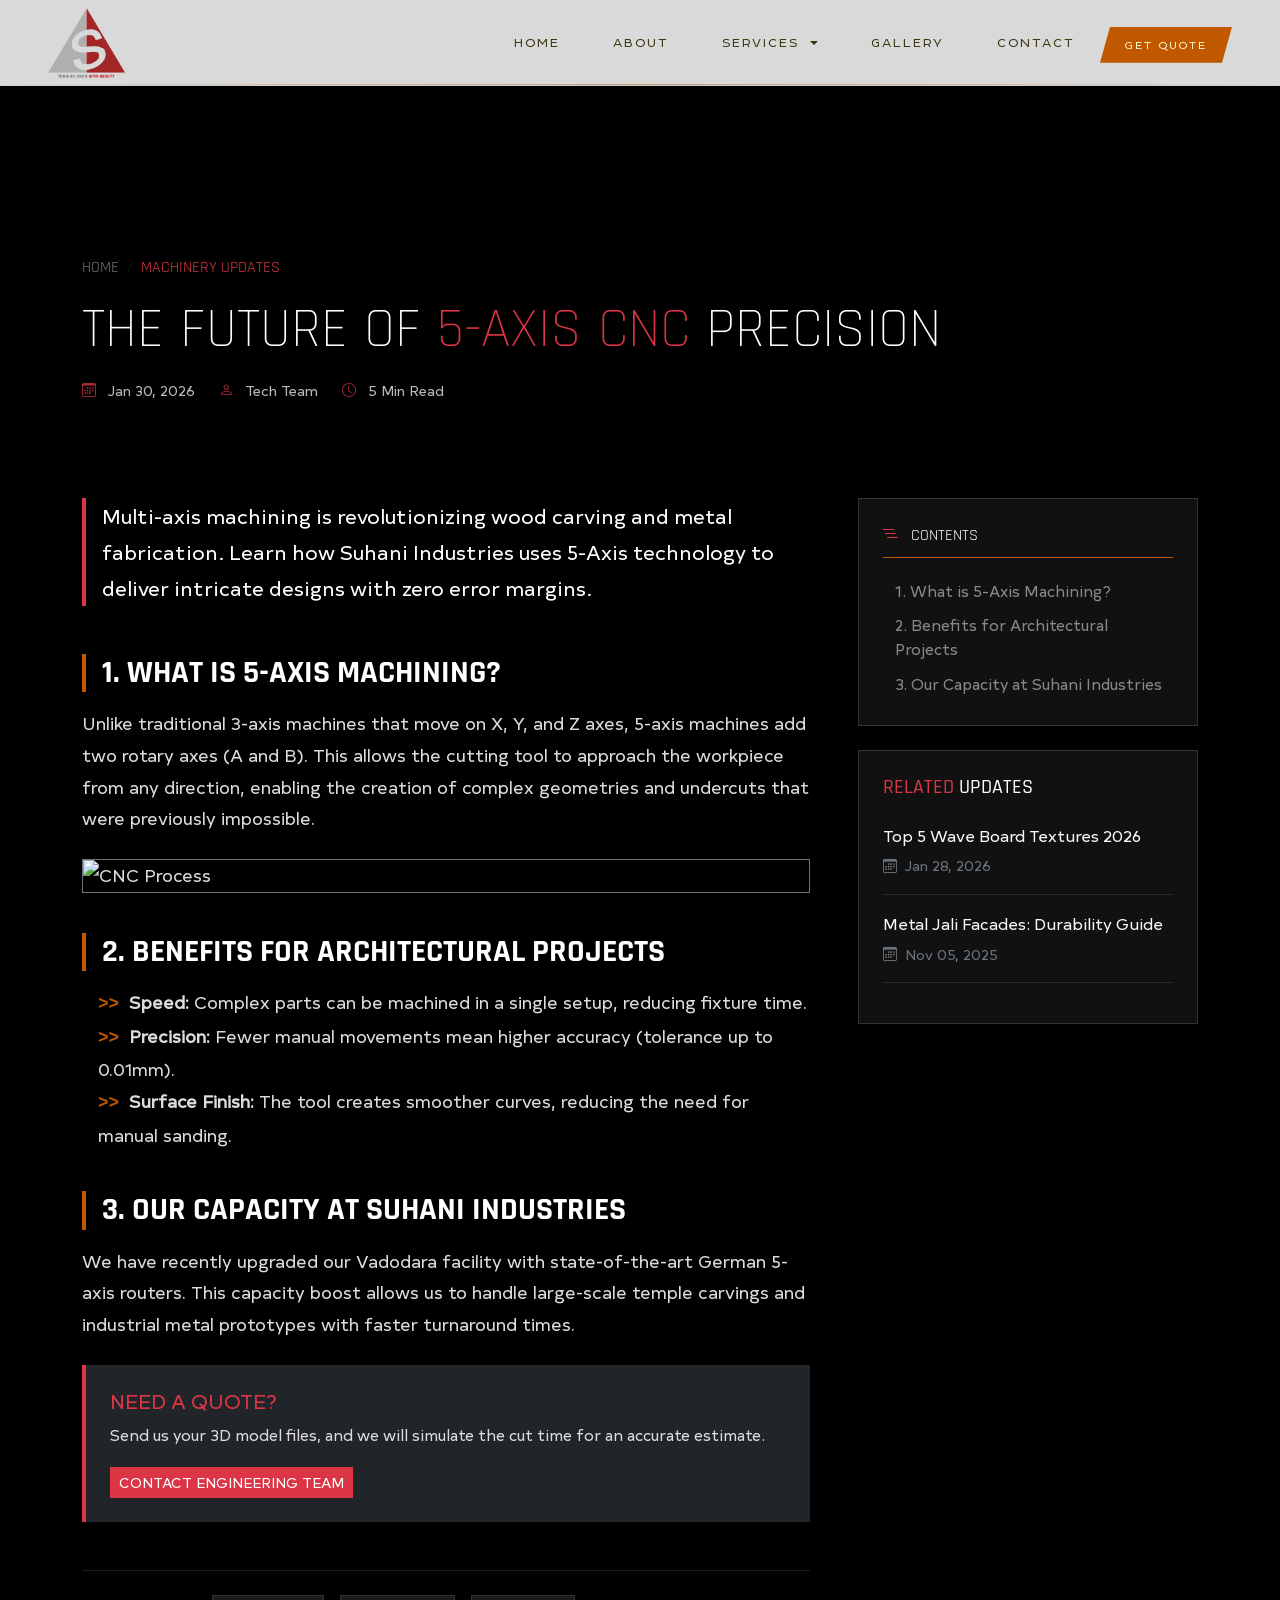
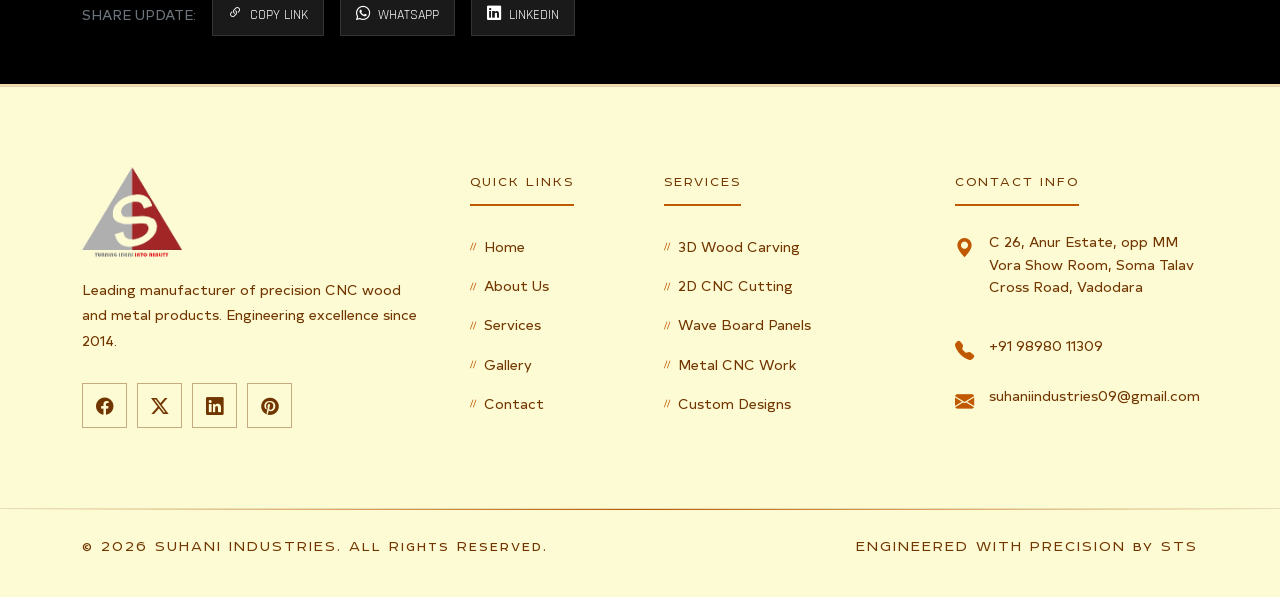
==== commit 27076721: "updated" ====
--- a/5-axis-cnc-trends.html
+++ b/5-axis-cnc-trends.html
@@ -116,11 +116,10 @@
             <nav aria-label="breadcrumb">
                 <ol class="breadcrumb text-uppercase small" style="font-family: 'Rajdhani', sans-serif;">
                     <li class="breadcrumb-item"><a href="index.html" class="text-secondary text-decoration-none">Home</a></li>
-                    <li class="breadcrumb-item"><a href="updates.html" class="text-secondary text-decoration-none">Updates</a></li>
                     <li class="breadcrumb-item active text-danger" aria-current="page">Machinery Updates</li>
                 </ol>
             </nav>
-            <h1 class="display-4 fw-bold text-uppercase mb-3" style="font-family: 'Rajdhani', sans-serif; text-shadow: 0 0 20px black;">
+            <h1 class="display-4 text-uppercase mb-3" style="font-family: 'Rajdhani', sans-serif; text-shadow: 0 0 20px black;">
                 The Future of <span class="text-danger">5-Axis CNC</span> Precision
             </h1>
             <div class="d-flex gap-4 text-light opacity-75 small">
@@ -164,7 +163,7 @@
                     </article>
 
                     <div class="d-flex align-items-center gap-3 mt-5 pt-4 border-top border-secondary border-opacity-25">
-                        <span class="text-uppercase small text-secondary fw-bold">Share Update:</span>
+                        <span class="text-uppercase small text-secondary">Share Update:</span>
                         <button class="share-btn" id="copyLinkBtn">
                             <i class="bi bi-link-45deg"></i> Copy Link
                         </button>
@@ -189,15 +188,15 @@
                         </h5>
                         
                         <div class="mb-3 pb-3 border-bottom border-secondary border-opacity-25">
-                            <a href="#" class="text-decoration-none text-light hover-red d-block fw-bold mb-1">Top 5 Wave Board Textures 2026</a>
+                            <a href="#" class="text-decoration-none text-light hover-red d-block mb-1">Top 5 Wave Board Textures 2026</a>
                             <small class="text-secondary"><i class="bi bi-calendar3 me-1"></i> Jan 28, 2026</small>
                         </div>
                         <div class="mb-3 pb-3 border-bottom border-secondary border-opacity-25">
-                            <a href="#" class="text-decoration-none text-light hover-red d-block fw-bold mb-1">Metal Jali Facades: Durability Guide</a>
+                            <a href="#" class="text-decoration-none text-light hover-red d-block mb-1">Metal Jali Facades: Durability Guide</a>
                             <small class="text-secondary"><i class="bi bi-calendar3 me-1"></i> Nov 05, 2025</small>
                         </div>
                         
-                        <a href="updates.html" class="btn btn-outline-secondary btn-sm w-100 rounded-0 text-uppercase mt-2">View All Updates</a>
+                        <!-- <a href="updates.html" class="btn btn-outline-secondary btn-sm w-100 rounded-0 text-uppercase mt-2">View All Updates</a> -->
                     </div>
                 </div>
 
--- a/css/style.css
+++ b/css/style.css
@@ -1,6 +1,21 @@
 /* ========================================
    SUHANI INDUSTRIES - AGGRESSIVE INDUSTRIAL
    ======================================== */
+
+@font-face {
+    font-family: 'Typold';
+    src: url('../fonts/Typold-Regular.woff2') format('woff2');
+    font-weight: normal;
+    font-style: normal;
+    font-display: swap;
+}
+@font-face {
+    font-family: 'Room';
+    src: url('../fonts/Room.woff2') format('woff2');
+    font-weight: normal;
+    font-style: normal;
+    font-display: swap;
+}
 
 /* ===== CSS VARIABLES ===== */
 :root {
@@ -36,9 +51,9 @@
   --brand-height: 70px;
 
   /* Typography */
-  --font-tech: "Orbitron", sans-serif;
-  --font-heading: "Exo 2", sans-serif;
-  --font-body: "Rajdhani", sans-serif;
+  --font-tech: "Room", sans-serif;
+  --font-heading: "Room", sans-serif;
+  --font-body: "Typold", sans-serif;
 
   /* Fluid Typography */
   --fs-display: clamp(26px, 5vw, 4rem);
@@ -158,7 +173,7 @@
 .label-text {
   font-family: var(--font-tech);
   font-size: var(--fs-6);
-  font-weight: 600;
+  font-weight: 400;
   letter-spacing: 4px;
   color: var(--steel-dark);
   text-transform: uppercase;
@@ -168,7 +183,7 @@
 .section-title {
   font-family: var(--font-tech);
   font-size: var(--fs-1);
-  font-weight: 700;
+  font-weight: 400;
   text-transform: uppercase;
   letter-spacing: 3px;
   line-height: 1.2;
@@ -264,7 +279,7 @@
 .brand-text {
   font-family: var(--font-tech);
   font-size: 1.5rem;
-  font-weight: 800;
+  font-weight: 400;
   letter-spacing: 3px;
   color: var(--void-black);
 }
@@ -288,7 +303,7 @@
 .navbar-nav .nav-link {
   font-family: var(--font-tech);
   font-size: 0.85rem;
-  font-weight: 700;
+  font-weight: 400;
   letter-spacing: 2px;
   color: var(--void-black);
   padding: 10px 20px !important;
@@ -350,7 +365,7 @@
 .dropdown-item {
   font-family: var(--font-tech);
   font-size: 0.8rem;
-  font-weight: 600;
+  font-weight: 400;
   letter-spacing: 2px;
   color: var(--void-black);
   padding: 10px 25px;
@@ -371,7 +386,7 @@
 .btn-neon {
   font-family: var(--font-tech);
   font-size: 0.75rem;
-  font-weight: 600;
+  font-weight: 400;
   letter-spacing: 2px;
   color: var(--text-white);
   background: var(--neon-red);
@@ -485,7 +500,7 @@
   display: block;
   font-family: var(--font-tech);
   font-size: 1rem;
-  font-weight: 700;
+  font-weight: 400;
   letter-spacing: 3px;
   padding: 20px 0;
   color: var(--void-black);
@@ -558,7 +573,7 @@
   color: var(--void-black);
   font-family: var(--font-tech);
   font-size: 0.85rem;
-  font-weight: 600;
+  font-weight: 400;
   padding: 12px 15px;
   white-space: normal;
   /* Allow branding text to wrap if needed */
@@ -610,7 +625,49 @@
   /* Consume full available height */
   display: flex;
   align-items: center;
-  padding: 120px 0 60px;
+  padding: 170px 0 60px;
+}
+
+.marquee {
+    position: absolute;
+    top: 86px;
+    width: 100%;
+    overflow: hidden;
+    white-space: nowrap;
+    font-size: 54px;
+    color: var(--neon-red-bright);
+    font-weight: bold;
+    /* -webkit-text-stroke: 6px #ffffff; */
+}
+
+.marquee-track {
+    display: inline-flex;
+    width: max-content;
+    animation: scroll 30s linear infinite;
+}
+
+.marquee-track .content {
+    display: flex;
+}
+
+.marquee-track span {
+    margin-right: 1rem;
+    font-family: 'FONTSPRING DEMO - Geometos Neue Ultra','Gill Sans', 'Gill Sans MT', Calibri, 'Trebuchet MS', sans-serif;
+}
+
+@keyframes scroll {
+    0% {
+        transform: translateX(0);
+    }
+
+    100% {
+        transform: translateX(-50%);
+    }
+}
+
+/* Front marquee */
+.marquee-front {
+    z-index: 3;
 }
 
 .hero-bg {
@@ -683,7 +740,7 @@
   gap: 15px;
   font-family: var(--font-tech);
   font-size: var(--fs-6);
-  font-weight: 500;
+  font-weight: 400;
   letter-spacing: 4px;
   color: var(--neon-red);
   padding: 10px 20px;
@@ -704,7 +761,7 @@
 .hero-title {
   font-family: var(--font-tech);
   font-size: var(--fs-display);
-  font-weight: 800;
+  font-weight: 400;
   text-transform: uppercase;
   letter-spacing: 4px;
   line-height: 1.1;
@@ -730,7 +787,7 @@
 .btn-sharp {
   font-family: var(--font-tech);
   font-size: var(--fs-6);
-  font-weight: 600;
+  font-weight: 400;
   letter-spacing: 2px;
   text-transform: uppercase;
   padding: 18px 35px;
@@ -815,7 +872,7 @@
 .stat-value {
   font-family: var(--font-tech);
   font-size: var(--fs-2);
-  font-weight: 700;
+  font-weight: 400;
   color: var(--neon-red);
   display: block;
   text-shadow: var(--neon-glow-sm);
@@ -968,14 +1025,14 @@
 .stat-number {
   font-family: var(--font-tech);
   font-size: var(--fs-1);
-  font-weight: 700;
+  font-weight: 400;
   color: var(--neon-red-dark);
 }
 
 .stat-suffix {
   font-family: var(--font-tech);
   font-size: var(--fs-2);
-  font-weight: 700;
+  font-weight: 400;
   color: var(--neon-red);
   text-shadow: var(--neon-glow-sm);
 }
@@ -1062,7 +1119,7 @@
 .experience-badge .badge-number {
   font-family: var(--font-tech);
   font-size: var(--fs-1);
-  font-weight: 800;
+  font-weight: 400;
   color: var(--text-white);
   display: block;
   line-height: 1;
@@ -1213,7 +1270,7 @@
   left: 15px;
   font-family: var(--font-tech);
   font-size: 0.8rem;
-  font-weight: 600;
+  font-weight: 400;
   color: var(--neon-red);
   padding: 5px 15px;
   background: rgba(0, 0, 0, 0.8);
@@ -1228,7 +1285,7 @@
 .card-title {
   font-family: var(--font-tech);
   font-size: var(--fs-4);
-  font-weight: 700;
+  font-weight: 400;
   letter-spacing: 2px;
   margin-bottom: 15px;
   color: var(--steel-light);
@@ -1243,7 +1300,7 @@
 .btn-service {
   font-family: var(--font-tech);
   font-size: var(--fs-6);
-  font-weight: 600;
+  font-weight: 400;
   letter-spacing: 2px;
   color: var(--neon-red);
   background: transparent;
@@ -1313,7 +1370,7 @@
 
 .nav-counter .current {
   color: var(--neon-red);
-  font-weight: 700;
+  font-weight: 400;
 }
 
 .services-cta {
@@ -1341,7 +1398,7 @@
 .filter-btn {
   font-family: var(--font-tech);
   font-size: var(--fs-6);
-  font-weight: 600;
+  font-weight: 400;
   letter-spacing: 2px;
   color: var(--steel-light);
   background: transparent;
@@ -1442,7 +1499,7 @@
 .item-title {
   font-family: var(--font-tech);
   font-size: var(--fs-4);
-  font-weight: 600;
+  font-weight: 400;
   letter-spacing: 2px;
   color: #fdfbd4;
   display: block;
@@ -1525,7 +1582,7 @@
 .question-mark {
   font-family: var(--font-tech);
   font-size: 8rem;
-  font-weight: 800;
+  font-weight: 400;
   color: var(--steel-light);
   opacity: 0.2;
   position: absolute;
@@ -1612,7 +1669,7 @@
 .trigger-number {
   font-family: var(--font-tech);
   font-size: 0.8rem;
-  font-weight: 600;
+  font-weight: 400;
   color: var(--steel-dark);
   opacity: 0.5;
 }
@@ -1621,7 +1678,7 @@
   flex: 1;
   font-family: var(--font-body);
   font-size: var(--fs-4);
-  font-weight: 600;
+  font-weight: 400;
   color: var(--steel-light);
 }
 
@@ -1717,7 +1774,7 @@
   justify-content: center;
   font-family: var(--font-tech);
   font-size: 1.2rem;
-  font-weight: 700;
+  font-weight: 400;
   color: var(--text-white);
   clip-path: polygon(25% 0%, 75% 0%, 100% 50%, 75% 100%, 25% 100%, 0% 50%);
 }
@@ -1729,7 +1786,7 @@
 .author-name {
   font-family: var(--font-tech);
   font-size: var(--fs-5);
-  font-weight: 600;
+  font-weight: 400;
   letter-spacing: 2px;
   color: var(--steel-light);
   display: block;
@@ -1846,7 +1903,7 @@
 .cta-title {
   font-family: var(--font-tech);
   font-size: var(--fs-1);
-  font-weight: 700;
+  font-weight: 400;
   text-transform: uppercase;
   letter-spacing: 3px;
   margin-bottom: 20px;
@@ -1917,7 +1974,7 @@
 .footer-title {
   font-family: var(--font-tech);
   font-size: var(--fs-5);
-  font-weight: 600;
+  font-weight: 400;
   letter-spacing: 2px;
   color: var(--neon-red-dark);
   margin-bottom: 25px;
@@ -2122,7 +2179,7 @@
 .page-title {
   font-size: clamp(2.5rem, 6vw, 4rem);
   font-family: var(--font-display);
-  font-weight: 900;
+  font-weight: 400;
   color: var(--text-white);
   margin-bottom: 20px;
   line-height: 1.2;
@@ -2171,7 +2228,7 @@
 .floating-badge .badge-number {
   font-size: 3rem;
   font-family: var(--font-display);
-  font-weight: 900;
+  font-weight: 400;
   color: var(--neon-red);
   line-height: 1;
 }
@@ -2179,7 +2236,7 @@
 .badge-label {
   font-size: var(--fs-6);
   color: var(--neon-red-dark);
-  font-weight: 700;
+  font-weight: 400;
   letter-spacing: 2px;
 }
 
@@ -2367,7 +2424,7 @@
   font-size: var(--fs-4);
   color: var(--neon-red-dark);
   margin-bottom: 15px;
-  font-weight: 700;
+  font-weight: 400;
 }
 
 .value-desc {
@@ -2383,7 +2440,7 @@
   right: 20px;
   font-size: 4rem;
   font-family: var(--font-display);
-  font-weight: 900;
+  font-weight: 400;
   color: rgba(113, 54, 0, 0.08);
   line-height: 1;
   transition: var(--transition);
@@ -2488,7 +2545,7 @@
   justify-content: center;
   font-size: 1.8rem;
   font-family: var(--font-display);
-  font-weight: 900;
+  font-weight: 400;
   color: #ffffff;
   flex-shrink: 0;
   clip-path: polygon(0 0,
@@ -2581,7 +2638,7 @@
 .stat-number {
   font-size: 3.5rem;
   font-family: var(--font-display);
-  font-weight: 900;
+  font-weight: 400;
   color: var(--neon-red-dark);
   line-height: 1;
   display: inline-block;
@@ -2590,7 +2647,7 @@
 .stat-suffix {
   font-size: 2rem;
   font-family: var(--font-display);
-  font-weight: 900;
+  font-weight: 400;
   color: var(--neon-red);
   line-height: 1;
   display: inline-block;
@@ -2601,7 +2658,7 @@
   font-size: var(--fs-6);
   color: var(--neon-red-dark);
   margin-top: 15px;
-  font-weight: 600;
+  font-weight: 400;
   letter-spacing: 1px;
 }
 
@@ -2656,7 +2713,7 @@
   font-size: var(--fs-4);
   color: var(--neon-red-dark);
   margin-bottom: 15px;
-  font-weight: 700;
+  font-weight: 400;
 }
 
 .advantage-desc {
@@ -2975,7 +3032,7 @@
   padding: 6px 15px;
   font-family: var(--font-tech);
   font-size: 0.75rem;
-  font-weight: 600;
+  font-weight: 400;
   letter-spacing: 1.5px;
   z-index: 2;
   clip-path: polygon(0 0, 100% 0, calc(100% - 10px) 100%, 0 100%);
@@ -3007,7 +3064,7 @@
 .blog-title {
   font-family: var(--font-heading);
   font-size: 1.5rem;
-  font-weight: 700;
+  font-weight: 400;
   line-height: 1.3;
   margin-bottom: 15px;
   text-transform: uppercase;
@@ -3041,7 +3098,7 @@
 .read-more {
   font-family: var(--font-tech);
   font-size: 0.85rem;
-  font-weight: 700;
+  font-weight: 400;
   color: var(--neon-red);
   display: inline-flex;
   align-items: center;
@@ -3157,4 +3214,5 @@
 
 .table>:not(caption)>*>*{
   background-color: var(--steel-light) !important;
-}+}
+
--- a/css/responsive.css
+++ b/css/responsive.css
@@ -148,6 +148,15 @@
   .footer-top {
     padding: 50px 0 50px;
   }
+  .marquee {
+    top: 90px;
+    font-size: 2rem;
+    /* -webkit-text-stroke: 4px #ffffff; */
+}
+
+ .marquee-track {
+    animation: scroll 18s linear infinite;
+}
 }
 
 @media (prefers-reduced-motion: reduce) {
